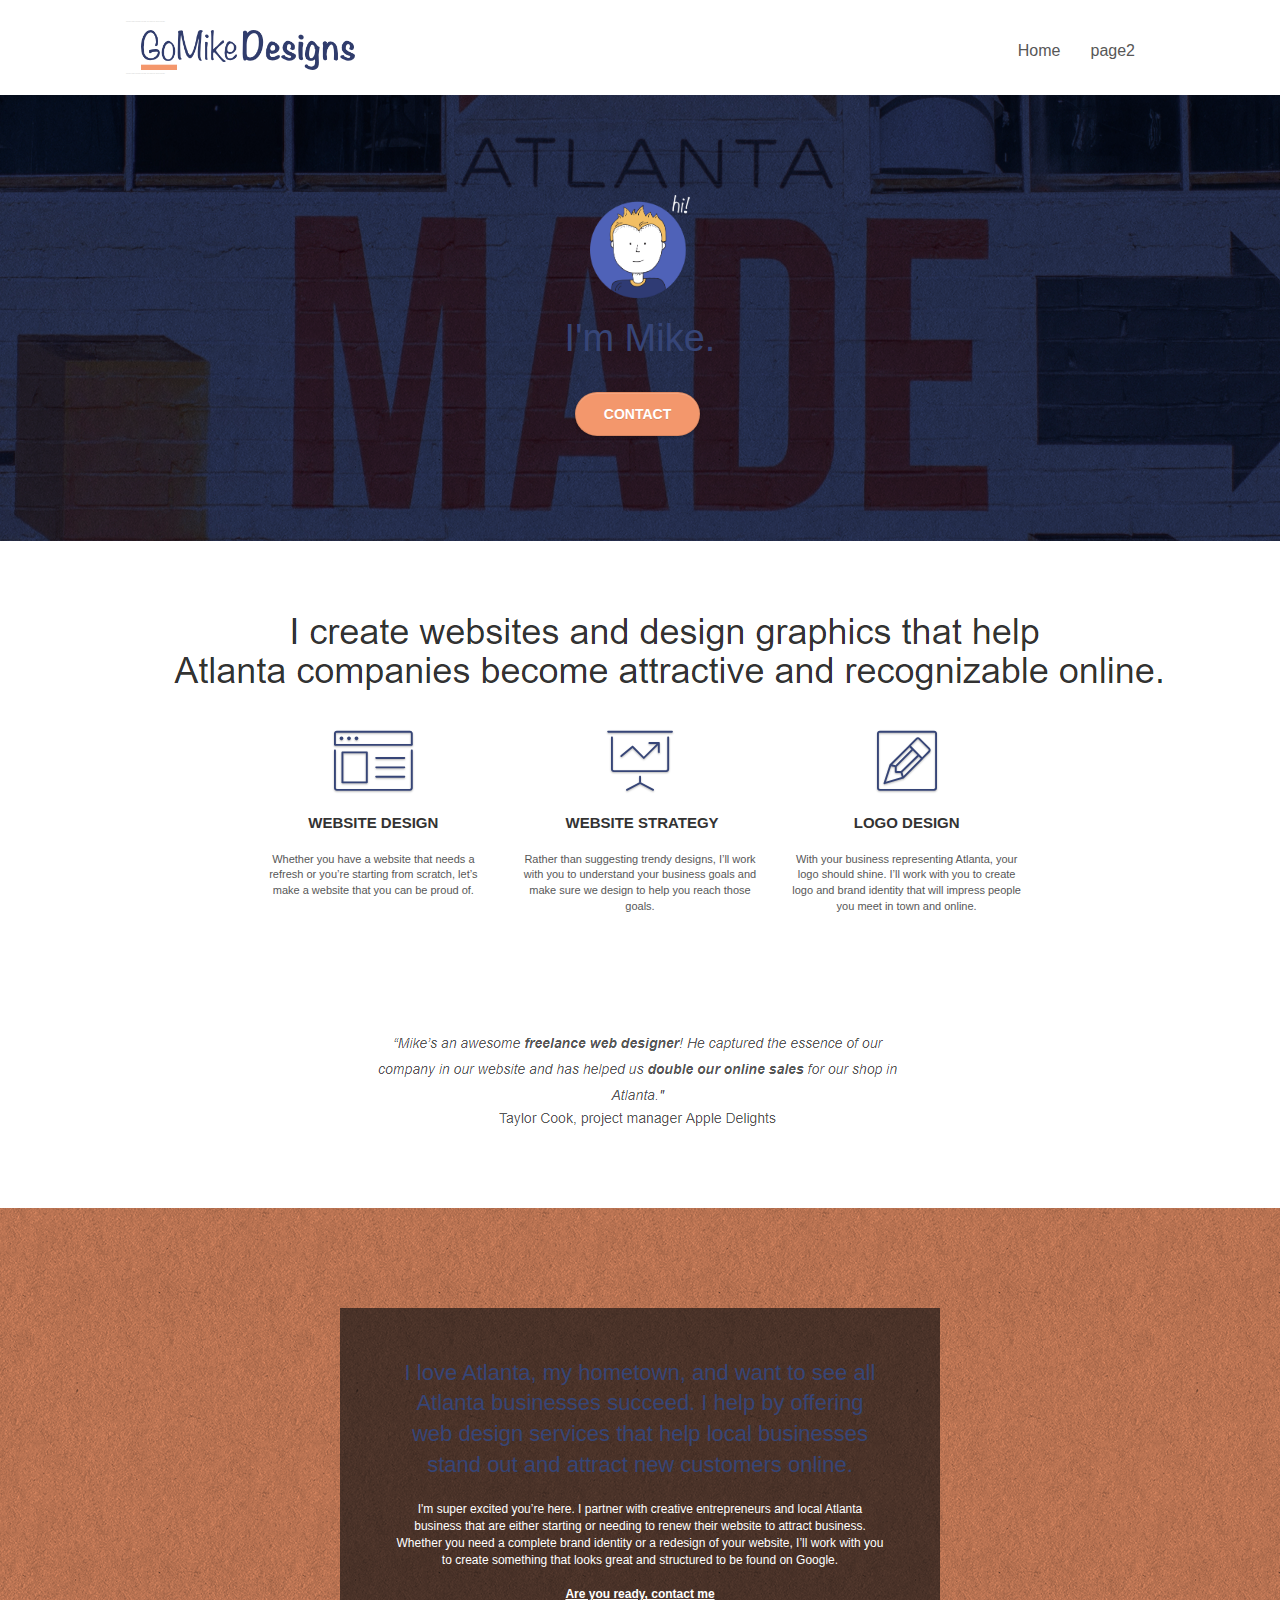
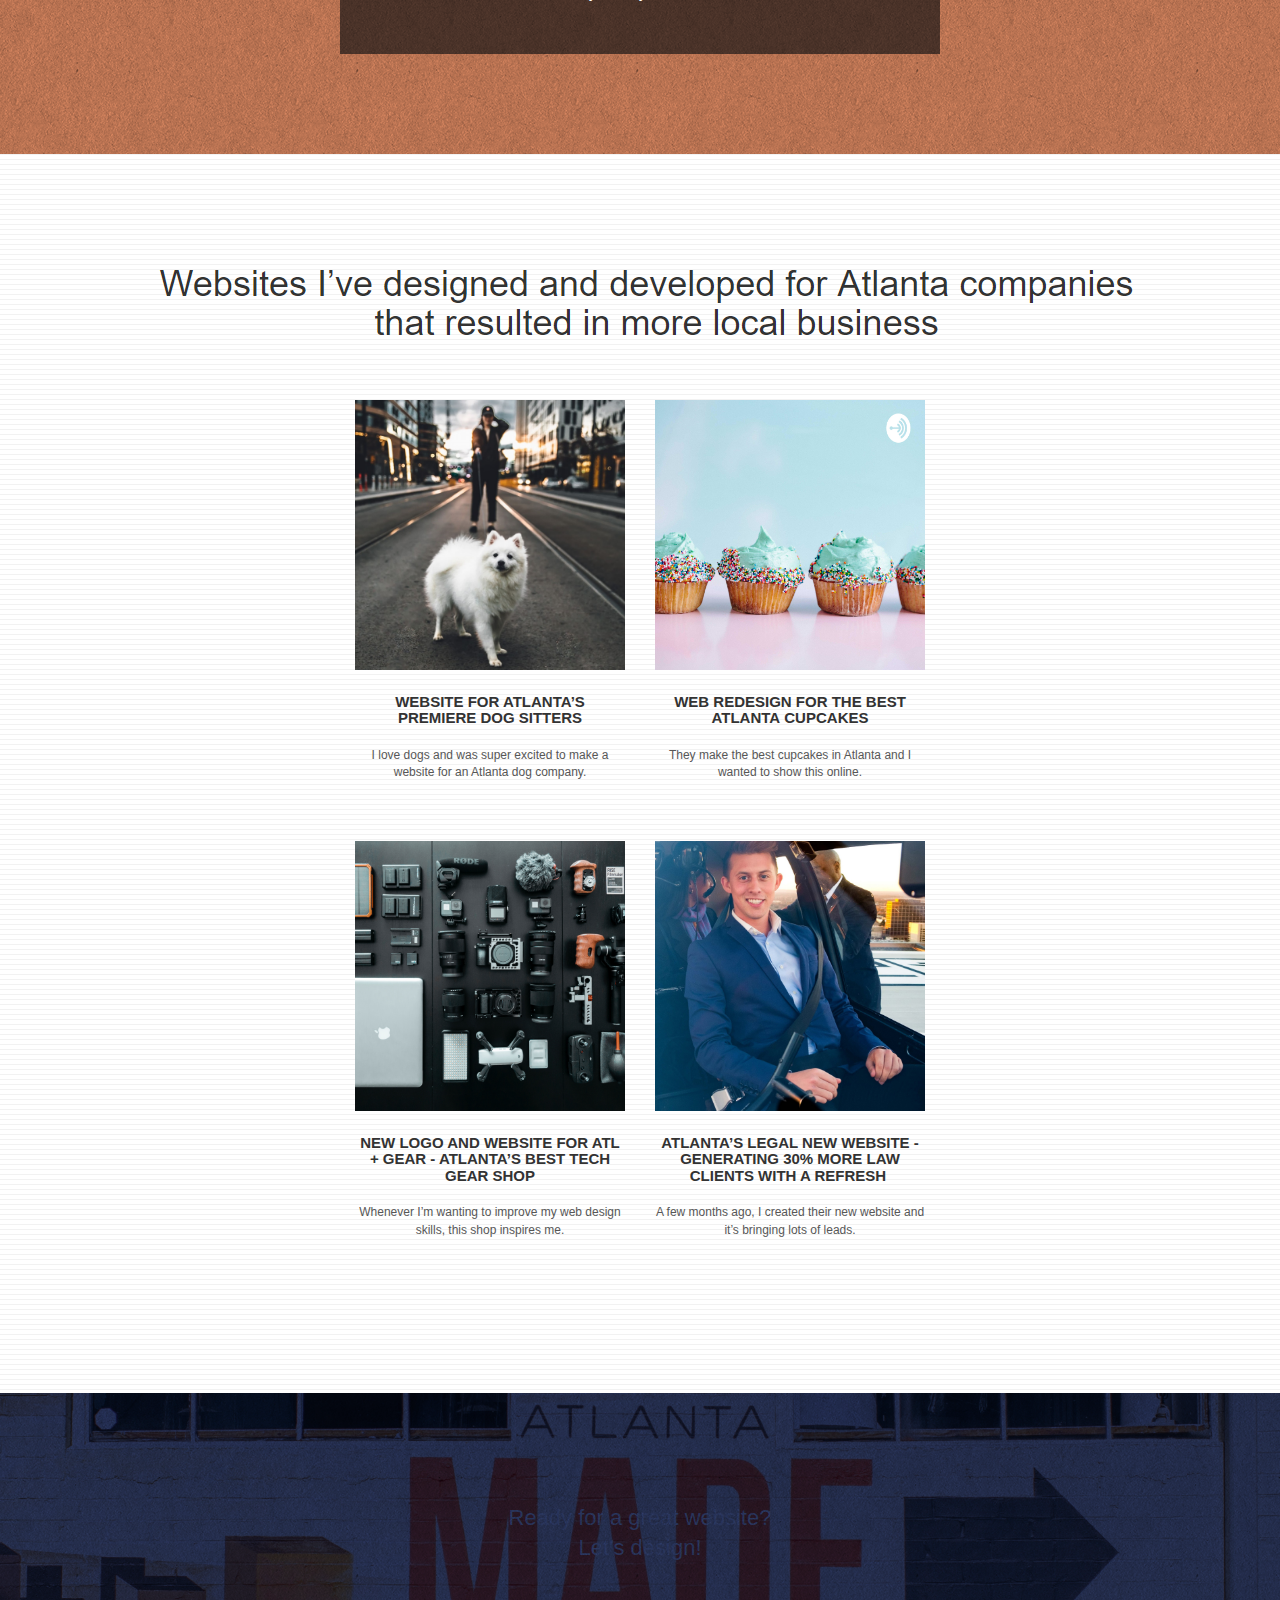
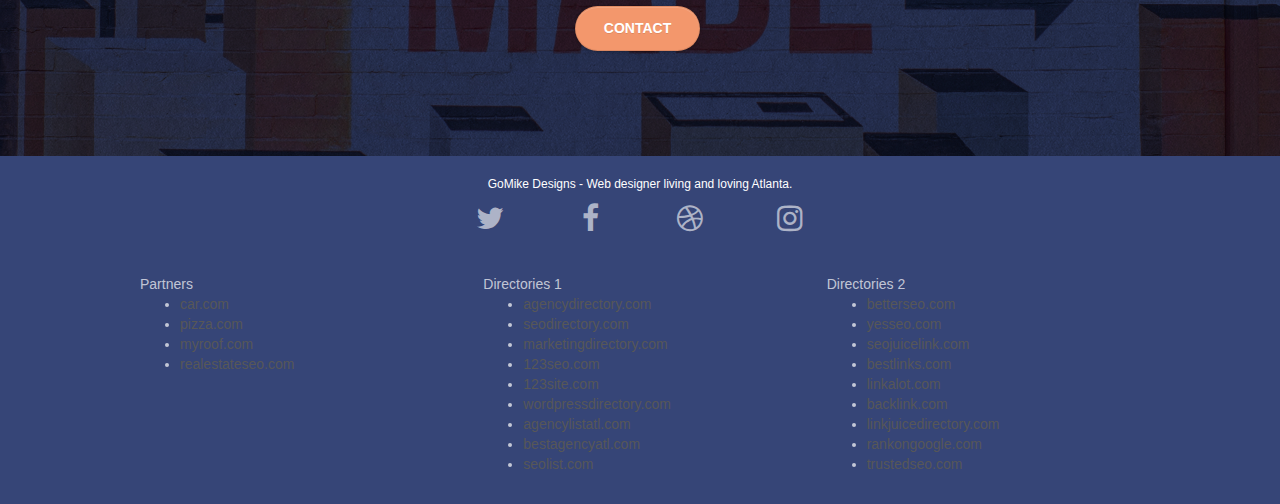
==== index.html @ ca77cdaf "Add files via upload" ====
<!doctype html>
<html lang="Default">
<head>
    <meta charset="utf-8">
    <meta name="keywords" content="seo, google, website, internet, web design, design agency, design agency, design agency, design agency, design agency, design agency, logo design atlanta">
    <meta name="description" content="I'm Mike and your should hire me to build your website">
    <meta name="viewport" content="width=device-width, initial-scale=1.0, viewport-fit=cover">
    <link rel="shortcut icon" type="image/png" href="favicon.jpg">
    
	<link rel="stylesheet" type="text/css" href="./css/bootstrap.css">
	<link rel="stylesheet" type="text/css" href="style.css">
	<link rel="stylesheet" type="text/css" href="./css/font-awesome.css">
	<link rel="stylesheet" type="text/css" href="./css/et-line.css">
	
    
	<script src="./js/jquery-2.1.0.js"></script>
	<script src="./js/bootstrap.js"></script>
	<script src="./js/blocs.js"></script>
	<script src="./js/jquery.touchSwipe.js"></script>
	<script src="./js/gmaps.js"></script>

    <title>.</title>

    
<!-- Analytics -->
 
<!-- Analytics END -->
    
</head>
<body>
<!-- Main container -->
<div class="page-container">
    
<!-- bloc-0 -->
<div class="bloc bgc-white l-bloc " id="bloc-0">
	<div class="container bloc-sm">
		<nav class="navbar row">
			<div class="navbar-header">
					<div class="keywords" style="color:#cccccc;font-size:1px;">web agency atlanta, web strategy, web design, logo, website, web, internet, logo design</div>
				<a class="navbar-brand" href="index.html"><img src="img/atlanta%20web%20design%20logo.png" alt="logo, seo, google, website, internet, web design, design agency" height="40" /></a>
					<div class="keywords" style="color:#cccccc;font-size:1px;">web agency atlanta, web strategy, web design, logo, website, web, internet, logo design</div>

				<button id="nav-toggle" type="button" class="ui-navbar-toggle navbar-toggle" data-toggle="collapse" data-target=".navbar-1">
					<span class="sr-only">Toggle navigation</span><span class="icon-bar"></span><span class="icon-bar"></span><span class="icon-bar"></span>
				</button>
			</div>
			<div class="collapse navbar-collapse navbar-1 special-dropdown-nav">
				<ul class="site-navigation nav navbar-nav">
					<li>
						<a href="index.html">Home</a>
					</li>
					<li>
					</li>
					<li>
						<a href="page2.html">page2</a>
					</li>
				</ul>
			</div>
		</nav>
	</div>
</div>
<!-- bloc-0 END -->

<!-- bloc-1-hero -->
<div class="bloc bgc-dark-slate-blue bg-atlanta-20made-20sign d-bloc bg-t-edge bloc-bg-texture texture-paper b-parallax" id="bloc-1-hero">
	<div class="container bloc-lg">
		<div class="row tight-width-whitespace">
			<div class="col-sm-12">
				<img src="img/atlanta%20web%20designer%20mike.png" class="center-block image-resize-mode" width="100" alt="atlanta web designer mike,seo, google, website, internet, web design, design agency" />
				<h1 class="text-center hero-bloc-text tc-white ">
					I'm Mike.
				</h1>
				<div class="text-center">
					<a href="page2.html" class="btn btn-lg btn-clean btn-rd cta-hero btn-atomic-tangerine" id="cta-hero">Contact</a>
				</div>
			</div>
		</div>
	</div>
</div>
<!-- bloc-1-hero END -->

<!-- bloc-2-services -->
<div class="bloc bgc-white l-bloc" id="bloc-2-services">
	<div class="container bloc-md">
		<div class="row">
			<div class="col-sm-12 text-center">
				<img alt="web agency, web design, logo design, atlanta agency, mike" src="img/title.png" />
			</div>
		</div>
		<div class="row voffset-lg med-width-whitespace">
			<div class="col-sm-4">
				<div class="text-center">
					<span class="et-icon-browser sm-shadow icon-dark-slate-blue icons icon-lg"></span>
				</div>
				<h1 class="mg-md text-center service-header">
					Website Design
				</h1>
				<p class="text-center ">
					Whether you have a website that needs a refresh or you&rsquo;re starting from scratch, let&rsquo;s make a website that you can be proud of.
				</p>
			</div>
			<div class="col-sm-4">
				<div class="text-center">
					<span class="et-icon-presentation sm-shadow icon-dark-slate-blue icons icon-lg"></span>
				</div>
				<h1 class="mg-md text-center service-header">
					&nbsp;Website Strategy
				</h1>
				<p class="text-center ">
					Rather than suggesting trendy designs, I&rsquo;ll work with you to understand your business goals and make sure we design to help you reach those goals.<br>
				</p>
			</div>
			<div class="col-sm-4">
				<div class="text-center">
					<span class="et-icon-edit sm-shadow icon-dark-slate-blue icons icon-lg"></span>
				</div>
				<h1 class="mg-md text-center service-header">
					Logo Design
				</h1>
				<p class="text-center ">
					With your business representing Atlanta, your logo should shine. I&rsquo;ll work with you to create logo and brand identity that will impress people you meet in town and online.
				</p>
			</div>
		</div>
		<div class="row voffset-lg voffset">
			<div class="col-xs-12 col-md-8 col-md-offset-2 text-center">
				<img alt="web agency, web design, logo design " src="img/quote.png" />
			</div>
		</div>
	</div>
</div>
<!-- bloc-2-services END -->

<!-- bloc-3-what-i-do -->
<div class="bloc tc-white bgc-atomic-tangerine bloc-bg-texture texture-paper b-parallax bg-atlanta-20made-20sign-20orange d-bloc" id="bloc-3-what-i-do">
	<div class="container bloc-lg">
		<div class="row tight-width-whitespace black-background">
			<div class="col-sm-12">
				<h2 class="mg-md text-center tc-white">
					I love Atlanta, my hometown, and want to see all Atlanta businesses succeed. I help by offering web design services that help local businesses stand out and attract new customers online.<br>
				</h2>
				<p class="text-center white">
					I'm super excited you&rsquo;re here. I partner with creative entrepreneurs and local Atlanta business that are either starting or needing to renew their website to attract business. Whether you need a complete brand identity or a redesign of your website, I&rsquo;ll work with you to create something that looks great and structured to be found on Google.<br><br><a class="ltc-white bold-link" href="page2.html">Are you ready, contact me</a><br>
				</p>
			</div>
		</div>
	</div>
</div>
<!-- bloc-3-what-i-do END -->

<!-- bloc-4-portfolio -->
<div class="bloc bgc-white bg-lines-h2-bg bg-repeat l-bloc" id="bloc-4-portfolio">
	<div class="container bloc-lg">
		<div class="row">
			<div class="col-sm-12 text-center">
								<img alt="web agency, web design, logo design " src="img/title2.png" />

			</div>
		</div>
		<div class="row tight-width-whitespace portfolio-row">
			<div class="col-sm-6">
				<a href="#" data-lightbox="img/11.jpg" data-gallery-id="gallery-1" data-caption="Website for Atlanta's Premiere dog salon" data-frame="snapshot-lb"><img src="img/11.jpg" class="img-responsive portfolio-thumb" alt="seo, google, website, internet, web design, design agency website for dog salon"/></a>
				<h3 class="mg-md text-center">
					Website for Atlanta&rsquo;s premiere Dog Sitters
				</h3>
				<p class="text-center">
					I love dogs and was super excited to make a website for an Atlanta dog company.
				</p>
			</div>
			<div class="col-sm-6">
				<a href="#" data-lightbox="img/2.jpg" data-gallery-id="gallery-1" data-caption="web redesign for the best cupcakes in Atlanta" data-frame="snapshot-lb"><img src="img/2.jpg" class="img-responsive portfolio-thumb" alt="seo, google, website, internet, web design, design agency website for best cupcakes in atlanta"/></a>
				<h3 class="mg-md text-center">
					Web redesign for the best Atlanta&nbsp;cupcakes
				</h3>
				<p class="text-center">
					They make the best cupcakes in Atlanta and I wanted to show this online.
				</p>
			</div>
		</div>
		<div class="row tight-width-whitespace portfolio-row">
			<div class="col-sm-6">
				<a href="#" data-lightbox="img/3.bmp" data-gallery-id="gallery-1" data-caption="New logo and website for Atlanta's best tech gear shop" data-frame="snapshot-lb"><img src="img/3.bmp" class="img-responsive portfolio-thumb" alt="3.jpg" /></a>
				<h3 class="mg-md text-center">
					New logo and website for Atl + Gear - Atlanta&rsquo;s best tech gear shop
				</h3>
				<p class="text-center">
					Whenever I&rsquo;m wanting to improve my web design skills, this shop inspires me.
				</p>
			</div>
			<div class="col-sm-6">
				<a href="#" data-lightbox="img/4.bmp" data-gallery-id="gallery-1" data-caption="Atlanta's legal website generates 30% more clients after web redesign" data-frame="snapshot-lb"><img src="img/4.bmp" class="img-responsive portfolio-thumb" alt="seo, google, website, internet, web design, Atlanta's legal website generates 30% more clients after web redesign" /></a>
				<h3 class="mg-md text-center">
					Atlanta&rsquo;s legal new website - Generating 30% more law clients with a refresh&nbsp;
				</h3>
				<p class="text-center">
					A few months ago, I created their new website and it&rsquo;s bringing lots of leads.
				</p>
			</div>
		</div>
	</div>
</div>
<!-- bloc-4-portfolio END -->

<!-- bloc-5-cta -->
<div class="bloc bgc-dark-slate-blue bg-atlanta-20made-20sign d-bloc bloc-bg-texture texture-paper" id="bloc-5-cta">
	<div class="container bloc-lg">
		<div class="row">
			<h2 class="mg-md text-center tc-white">
				Ready for a great website? <br>Let&rsquo;s design!
			</h2>
			<div class="col-sm-12 text-center">
				<a href="page2.html" class="btn btn-atomic-tangerine btn-clean btn-rd btn-lg cta-hero">Contact</a>
			</div>
		</div>
	</div>
</div>
<!-- bloc-5-cta END -->

<!-- Footer - bloc-8 -->
<div class="bloc bgc-dark-slate-blue d-bloc" id="bloc-8">
	<div class="container bloc-sm">
		<div class="row">
			<div class="col-sm-12">
				<p class="text-center white">
					GoMike Designs - Web designer living and loving Atlanta.<br>
				</p>
				<div class="row row-no-gutters social">
					<div class="col-sm-3">
						<div class="text-center">
							<a class="social" href="index.html"><span class="fa fa-twitter icon-md"></span></a>
						</div>
					</div>
					<div class="col-sm-3">
						<div class="text-center">
							<a class="social" href="index.html"><span class="fa fa-facebook icon-md"></span></a>
						</div>
					</div>
					<div class="col-sm-3">
						<div class="text-center">
							<a class="social" href="index.html"><span class="fa fa-dribbble icon-md"></span></a>
						</div>
					</div>
					<div class="col-sm-3">
						<div class="text-center">
							<a class="social" href="index.html"><span class="fa fa-instagram icon-md"></span></a>
						</div>
					</div>

					<div class="keywords" style="color:#364577;">web agency atlanta, web strategy, web design, logo, website, web, internet, logo design</div>

				</div>
					<div class="row">
					<div class="col-sm-4">
						Partners
							<ul>
								<li><a href="car.com">car.com</a></li>
								<li><a href="pizza.com">pizza.com</a></li>
								<li><a href="myroof.com">myroof.com</a></li>
								<li><a href="realestateseo.com">realestateseo.com</a></li>
							</ul>		
					</div>
					<div class="col-sm-4">
						Directories 1
						<ul>
							<li><a href="agencydirectory.com">agencydirectory.com</a></li>
							<li><a href="seodirectory.com">seodirectory.com</a></li>
							<li><a href="marketingdirectory.com">marketingdirectory.com</a></li>
							<li><a href="123seo.com">123seo.com</a></li>
							<li><a href="123site.com">123site.com</a></li>
							<li><a href="wordpressdirectory.com">wordpressdirectory.com</a></li>
							<li><a href="agencylistatl.com">agencylistatl.com</a></li>
							<li><a href="bestagencyatl.com">bestagencyatl.com</a></li>
							<li><a href="seolist.com">seolist.com</a></li>
						</ul>
					</div>
					<div class="col-sm-4">
						Directories 2
						<ul>
							<li><a href="betterseo.com">betterseo.com</a></li>
							<li><a href="yesseo.com">yesseo.com</a></li>
							<li><a href="seojuicelink.com">seojuicelink.com</a></li>
							<li><a href="bestlinks.com">bestlinks.com</a></li>
							<li><a href="linkalot.com">linkalot.com</a></li>
							<li><a href="backlink.com">backlink.com</a></li>
							<li><a href="linkjuicedirectory.com">linkjuicedirectory.com</a></li>
							<li><a href="rankongoogle.com">rankongoogle.com</a></li>
							<li><a href="trustedseo.com">trustedseo.com</a></li>
						</ul>
					</div>
				</div>
			</div>
		</div>
	</div>
</div>
<!-- Footer - bloc-8 END -->

</div>
<!-- Main container END -->
    

</body>
</html>
---- style.css ----
body {
    margin: 0;
    padding: 0;
    background: #FFF;
    overflow-x: hidden;
    -webkit-font-smoothing: antialiased;
    -moz-osx-font-smoothing: grayscale;
}

a,
button {
    transition: all .3s ease-in-out;
    outline: none!important;
}

a:hover {
    text-decoration: none;
    cursor: pointer;
}

#page-loading-blocs-notifaction {
    position: fixed;
    top: 0;
    bottom: 0;
    width: 100%;
    z-index: 100000;
    background: #FFFFFF url("img/pageload-spinner.gif") no-repeat center center;
}

.bloc {
    width: 100%;
    clear: both;
    background: 50% 50% no-repeat;
    padding: 0 50px;
    -webkit-background-size: cover;
    -moz-background-size: cover;
    -o-background-size: cover;
    background-size: cover;
    position: relative;
}

.bloc .container {
    padding-left: 0;
    padding-right: 0;
}

.bloc-lg {
    padding: 100px 50px;
}

.bloc-md {
    padding: 50px;
}

.bloc-sm {
    padding: 20px 50px;
}

.bg-center,
.bg-l-edge,
.bg-r-edge,
.bg-t-edge,
.bg-b-edge,
.bg-tl-edge,
.bg-bl-edge,
.bg-tr-edge,
.bg-br-edge,
.bg-repeat {
    -webkit-background-size: auto!important;
    -moz-background-size: auto!important;
    -o-background-size: auto!important;
    background-size: auto!important;
}

.bg-repeat {
    background: repeat;
}

.bg-t-edge {
    background: top no-repeat;
}

.bloc-bg-texture::before {
    content: "";
    background-size: 2px 2px;
    position: absolute;
    top: 0;
    bottom: 0;
    left: 0;
    right: 0;
}

.texture-paper::before {
    background: url("img/texture-paper.png");
    background-size: 280px 280px;
}

.b-parallax {
    background-attachment: fixed;
}

.d-bloc {
    color: rgba(255, 255, 255, .7);
}

.d-bloc button:hover {
    color: rgba(255, 255, 255, .9);
}

.d-bloc .icon-round,
.d-bloc .icon-square,
.d-bloc .icon-rounded,
.d-bloc .icon-semi-rounded-a,
.d-bloc .icon-semi-rounded-b {
    border-color: rgba(255, 255, 255, .9);
}

.d-bloc .divider-h span {
    border-color: rgba(255, 255, 255, .2);
}

.d-bloc .a-btn,
.d-bloc .navbar a,
.d-bloc .navbar-brand,
.d-bloc a .icon-sm,
.d-bloc a .icon-md,
.d-bloc a .icon-lg,
.d-bloc a .icon-xl,
.d-bloc h1 a,
.d-bloc h2 a,
.d-bloc h3 a,
.d-bloc h4 a,
.d-bloc h5 a,
.d-bloc h6 a,
.d-bloc p a {
    color: rgba(255, 255, 255, .6);
}

.d-bloc .a-btn:hover,
.d-bloc .navbar a:hover,
.d-bloc .navbar-brand:hover,
.d-bloc a:hover .icon-sm,
.d-bloc a:hover .icon-md,
.d-bloc a:hover .icon-lg,
.d-bloc a:hover .icon-xl,
.d-bloc h1 a:hover,
.d-bloc h2 a:hover,
.d-bloc h3 a:hover,
.d-bloc h4 a:hover,
.d-bloc h5 a:hover,
.d-bloc h6 a:hover,
.d-bloc p a:hover {
    color: rgba(255, 255, 255, 1);
}

.d-bloc .navbar-toggle .icon-bar {
    background: rgba(255, 255, 255, 1);
}

.d-bloc .btn-wire,
.d-bloc .btn-wire:hover {
    color: rgba(255, 255, 255, 1);
    border-color: rgba(255, 255, 255, 1);
}

.d-bloc .panel {
    color: rgba(0, 0, 0, .5);
}

.d-bloc .panel button:hover {
    color: rgba(0, 0, 0, .7);
}

.d-bloc .panel icon {
    border-color: rgba(0, 0, 0, .7);
}

.d-bloc .panel .divider-h span {
    border-color: rgba(0, 0, 0, .1);
}

.d-bloc .panel .a-btn {
    color: rgba(0, 0, 0, .6);
}

.d-bloc .panel .a-btn:hover {
    color: rgba(0, 0, 0, 1);
}

.d-bloc .panel .btn-wire,
.d-bloc .panel .btn-wire:hover {
    color: rgba(0, 0, 0, .7);
    border-color: rgba(0, 0, 0, .3);
}

.d-bloc .panel,
.l-bloc {
    color: rgba(0, 0, 0, .5);
}

.d-bloc .panel button:hover,
.l-bloc button:hover {
    color: rgba(0, 0, 0, .7);
}

.l-bloc .icon-round,
.l-bloc .icon-square,
.l-bloc .icon-rounded,
.l-bloc .icon-semi-rounded-a,
.l-bloc .icon-semi-rounded-b {
    border-color: rgba(0, 0, 0, .7);
}

.d-bloc .panel .divider-h span,
.l-bloc .divider-h span {
    border-color: rgba(0, 0, 0, .1);
}

.d-bloc .panel .a-btn,
.l-bloc .a-btn,
.l-bloc .navbar a,
.l-bloc .navbar-brand,
.l-bloc a .icon-sm,
.l-bloc a .icon-md,
.l-bloc a .icon-lg,
.l-bloc a .icon-xl,
.l-bloc h1 a,
.l-bloc h2 a,
.l-bloc h3 a,
.l-bloc h4 a,
.l-bloc h5 a,
.l-bloc h6 a,
.l-bloc p a {
    color: rgba(0, 0, 0, .6);
}

.d-bloc .panel .a-btn:hover,
.l-bloc .a-btn:hover,
.l-bloc .navbar a:hover,
.l-bloc .navbar-brand:hover,
.l-bloc a:hover .icon-sm,
.l-bloc a:hover .icon-md,
.l-bloc a:hover .icon-lg,
.l-bloc a:hover .icon-xl,
.l-bloc h1 a:hover,
.l-bloc h2 a:hover,
.l-bloc h3 a:hover,
.l-bloc h4 a:hover,
.l-bloc h5 a:hover,
.l-bloc h6 a:hover,
.l-bloc p a:hover {
    color: rgba(0, 0, 0, 1);
}

.l-bloc .navbar-toggle .icon-bar {
    color: rgba(0, 0, 0, .6);
}

.d-bloc .panel .btn-wire,
.d-bloc .panel .btn-wire:hover,
.l-bloc .btn-wire,
.l-bloc .btn-wire:hover {
    color: rgba(0, 0, 0, .7);
    border-color: rgba(0, 0, 0, .3);
}

.voffset {
    margin-top: 30px;
}

.voffset-lg {
    margin-top: 80px;
}

.row-no-gutters {
    margin-right: 0;
    margin-left: 0;
}

.row.row-no-gutters > [class^="col-"],
.row.row-no-gutters > [class*=" col-"] {
    padding-right: 0;
    padding-left: 0;
}

#bloc-2-services p {
    font-size: 11px;
}

.navbar {
    margin-bottom: 0;
    z-index: 1;
}

.navbar-brand {
    height: auto;
    padding: 3px 15px;
    font-size: 25px;
    font-weight: normal;
    font-weight: 600;
    line-height: 44px;
}

.navbar-brand img {
    max-height: 200px;
    margin: 0 5px 0 0;
    display: inline;
}

.navbar-brand img[src$=svg] {
    min-width: 100px;
}

.nav-center .navbar-brand img {
    margin: 0;
}

.navbar .nav {
    padding-top: 2px;
    margin-right: -16px;
    float: right;
    z-index: 1;
}

.nav > li {
    float: left;
    margin-top: 4px;
    font-size: 16px;
}

.navbar-nav .open .dropdown-menu > li > a {
    text-align: inherit;
}

.nav > li a:hover,
.nav > li a:focus {
    background: transparent;
}

.navbar-toggle {
    margin: 10px 10px 0 0;
    border: 0px;
}

.navbar-toggle:hover {
    background: transparent!important;
}

.navbar-toggle .icon-bar {
    background-color: rgba(0, 0, 0, .5);
    width: 26px;
}

.nav-invert .navbar .nav {
    float: left;
}

.nav-invert .navbar-header,
.nav-invert .navbar-brand {
    float: right;
    position: relative;
    z-index: 2;
}

@media (min-width: 768px) {
    .site-navigation {
        position: absolute;
        top: 50%;
        right: 20px;
        transform: translate(0, -50%);
        -webkit-transform: translateY(-50%);
    }
    .nav > li .dropdown-menu a,
    .nav > li .dropdown-menu a:hover {
        color: #484848;
    }
    .nav-invert .site-navigation {
        left: 0;
        right: 0;
    }
    .nav-center {
        text-align: center;
    }
    .nav-center .navbar-header {
        width: 100%;
    }
    .nav-center .navbar-header,
    .nav-center .navbar-brand,
    .nav-center .nav > li {
        float: none;
        display: inline-block;
    }
    .nav-center .site-navigation {
        position: relative;
        width: 100%;
        right: 0;
        margin-right: 0px;
        margin-top: 20px;
    }
    .nav-center.mini-nav .navbar-toggle {
        float: none;
        margin: 10px auto 0;
    }
}

.nav > li > .dropdown a {
    background: none!important;
    display: block;
    padding: 14px 15px;
}

nav .caret {
    margin: 0 5px;
}

.dropdown-menu .dropdown-menu {
    top: -8px;
    left: 100%;
}

.dropdown-menu .dropmenu-flow-right {
    top: 100%;
    left: 0;
    margin-left: -1px;
    border-top-left-radius: 0;
    border-top-right-radius: 0;
}

.dropdown-menu .dropdown span {
    border: 4px solid black;
    border-top-color: transparent;
    border-right-color: transparent;
    border-bottom-color: transparent;
    margin: 6px -5px 0 0!important;
    float: right;
}

.mg-md {
    margin-top: 10px;
    margin-bottom: 20px;
}

.mg-lg {
    margin-top: 10px;
    margin-bottom: 40px;
}

.btn {
    margin: 0 5px 5px 0;
}

.btn.pull-right {
    margin: 0 0 5px 5px;
}

.btn-d,
.btn-d:hover,
.btn-d:focus {
    color: #FFF;
    background: rgba(0, 0, 0, .3);
}

button {
    outline: none!important;
}

.btn-rd {
    border-radius: 40px;
}

.btn-clean {
    border: 1px solid rgba(0, 0, 0, .08);
    border-bottom-color: rgba(0, 0, 0, .1);
    text-shadow: 0 1px 0 rgba(0, 0, 1, .1);
    box-shadow: 0 1px 3px rgba(0, 0, 1, .25), inset 0 1px 0 0 rgba(255, 255, 255, .15);
}

.icon-md {
    font-size: 30px!important;
}

.icon-lg {
    font-size: 60px!important;
}

.sm-shadow {
    text-shadow: 0 1px 2px rgba(0, 0, 0, .3);
}

.panel-sq,
.panel-sq .panel-heading,
.panel-sq .panel-footer {
    border-radius: 0;
}

.panel-rd {
    border-radius: 30px;
}

.panel-rd .panel-heading {
    border-radius: 29px 29px 0 0;
}

.panel-rd .panel-footer {
    border-radius: 0 0 29px 29px;
}

.form-control {
    border-color: rgba(0, 0, 0, .1);
    box-shadow: none;
}

.scrollToTop {
    width: 40px;
    height: 40px;
    position: fixed;
    bottom: 20px;
    right: 20px;
    opacity: 0;
    z-index: 500;
    transition: all .3s ease-in-out;
}

.scrollToTop span {
    margin-top: 6px;
}

.showScrollTop {
    font-size: 14px;
    opacity: 1;
}

a[data-lightbox] {
    position: relative;
    display: block;
    text-align: center;
}

a[data-lightbox]:hover::before {
    content: "+";
    font-family: "HelveticaNeue-Light", "Helvetica Neue Light", "Helvetica Neue", Helvetica, Arial;
    font-size: 32px;
    width: 50px;
    height: 50px;
    margin-left: -25px;
    border-radius: 50%;
    background: rgba(0, 0, 0, .6);
    color: #FFF;
    font-weight: 100;
    z-index: 1;
    position: absolute;
    top: 50%;
    transform: translateY(-50%);
    -webkit-transform: translateY(-50%);
}

a[data-lightbox]:hover img {
    opacity: 0.6;
    -webkit-animation-fill-mode: none;
    animation-fill-mode: none;
}

#lightbox-modal {
    display: flex;
    align-items: center;
}

#lightbox-modal .modal-dialog {
    width: 90%;
    max-width: 900px;
    margin: 0 auto 0;
}

#lightbox-modal .modal-dialog img {
    max-height: 90vh;
    margin: 0 auto;
}

.lightbox-caption {
    padding: 20px;
    color: #FFF;
    background: rgba(0, 0, 0, .5);
    position: absolute;
    left: 15px;
    right: 15px;
    bottom: 5px;
}

.close-lightbox {
    color: #FFF;
    font-size: 30px;
    position: absolute;
    top: 20px;
    right: 20px;
    z-index: 20;
    background: rgba(0, 0, 0, .5);
    border: none;
    line-height: 30px;
    padding: 0 9px 5px;
    opacity: 0.3;
}

.close-lightbox:hover,
.next-lightbox:hover,
.prev-lightbox:hover {
    opacity: 1.0;
    color: #FFF;
}

.next-lightbox,
.prev-lightbox {
    font-size: 20px;
    color: rgba(255, 255, 255, .9);
    background: rgba(0, 0, 0, .5);
    transition: all .2s ease-in-out;
    position: absolute;
    top: 45%;
    z-index: 1;
    opacity: 0.4;
}

.next-lightbox {
    padding: 6px 8px 1px 13px;
    right: 25px;
}

.prev-lightbox {
    padding: 6px 13px 1px 10px;
    left: 25px;
}

.snapshot-lb .modal-body {
    padding-bottom: 45px;
}

.snapshot-lb .lightbox-caption {
    padding: 0;
    color: rgba(0, 0, 0, .5);
    background: none;
}

h1,
h2,
h3,
h4,
h5,
h6,
p,
label,
.btn,
a {
    font-family: "helvetica";
    font-weight: 400;
    color: #575757!important;
}

.container {
    max-width: 1000px;
}

.hero-bloc-text {
    font-size: 38px;
}

.hero-bloc-text-sub {
    font-size: 36px;
}

.statement-bloc-text {
    line-height: 26px;
    font-style: italic;
    font-size: 20px;
    text-align: center;
    font-weight: lighter;
    max-width: 520px;
    margin: auto auto auto auto;
}

p {
    font-size: 12px;
}

.tight-width-whitespace {
    max-width: 600px;
    margin: auto auto auto auto;
}

.h1 {
    font-size: 20px;
    font-family: "Open Sans";
}

.cta-hero {
    margin-top: 22px;
    color: #FFFFFF!important;
    text-transform: uppercase;
    padding: 12px 28px 12px 28px;
    font-size: 1.0em;
    font-weight: 700;
}

.social {
    max-width: 400px;
    margin: auto auto auto auto;
}

h2 {
    font-size: 22px;
    line-height: 1.4em;
}

h3 {
    font-size: 15px;
    text-transform: uppercase;
    font-weight: 700;
    color: #333333!important;
}

.med-width-whitespace {
    max-width: 800px;
    margin: auto auto auto auto;
    box-shadow: 0px 0px 0px #000000;
}

h1 {
    color: #333333!important;
}

h4 {
    color: #333333!important;
}

.icons {
    margin-bottom: 14px;
    margin-top: 24px;
}

.white {
    color: #FFFFFF!important;
}

.portfolio-thumb {
    margin-bottom: 24px;
}

.portfolio-row {
    margin-bottom: 44px;
    margin-top: 50px;
}

.avatar {
    box-shadow: 0px 4px 9px rgba(0, 0, 0, 0.3);
}

.black-background {
    background-color: rgba(35, 31, 32, 0.7);
    padding: 40px 40px 40px 40px;
}

.bold-link {
    font-weight: 900;
    text-decoration: underline!important;
}

.service-header {
    font-size: 15px;
    font-weight: 700;
    text-transform: uppercase;
}

.bgc-white {
    background-color: #FFFFFF;
}

.bgc-dark-slate-blue {
    background-color: #364577;
}

.bgc-atomic-tangerine {
    background-color: #F3976C;
}

.tc-white {
    color: #364577!important;
}

.btn-atomic-tangerine {
    background: #F3976C;
    color: #FFFFFF!important;
}

.btn-atomic-tangerine:hover {
    background: #c27956!important;
    color: #FFFFFF!important;
}

.ltc-white {
    color: #FFFFFF!important;
}

.ltc-white:hover {
    color: #cccccc!important;
}

.ltc-atomic-tangerine {
    color: #F3976C!important;
}

.ltc-atomic-tangerine:hover {
    color: #c27956!important;
}

.icon-dark-slate-blue {
    color: #364577!important;
    border-color: #364577!important;
}

.bg-dots-bg {
    background-image: url("img/dots-bg.png");
}

.bg-lines-h2-bg {
    background-image: url("img/lines-h2-bg.png");
}

.bg-atlanta-20made-20sign {
    background-image: url("img/atlanta%20made%20sign.jpg");
}

.bg-atlanta-20made-20sign-20orange {
    background-image: url("img/atlanta%20made%20sign%20orange.jpg");
}

@media (max-width: 1024px) {
    .bloc {
        padding-left: 20px;
        padding-right: 20px;
    }
    .bloc.full-width-bloc,
    .bloc-tile-2.full-width-bloc .container,
    .bloc-tile-3.full-width-bloc .container,
    .bloc-tile-4.full-width-bloc .container {
        padding-left: 0;
        padding-right: 0;
    }
}

@media (max-width: 992px) and (min-width: 768px) {
    .navbar .nav {
        max-width: 80%
    }
    .nav-center.navbar .nav {
        max-width: 100%
    }
}

@media only screen and (min-device-width: 768px) and (max-device-width: 1024px) and (orientation: landscape) {
    .b-parallax {
        background-attachment: scroll;
    }
}

@media only screen and (min-device-width: 1024px) and (max-device-width: 1366px) and (-webkit-min-device-pixel-ratio: 1.5) {
    .b-parallax {
        background-attachment: scroll;
    }
}

@media (max-width: 991px) {
    .container {
        width: 100%;
    }
    .b-parallax {
        background-attachment: scroll;
    }
    .page-container,
    #hero-bloc {
        overflow-x: hidden;
        position: relative;
    }
    .bloc {
        padding-left: constant(safe-area-inset-left);
        padding-right: constant(safe-area-inset-right);
    }
    .bloc-group,
    .bloc-group .bloc {
        display: block;
        width: 100%;
    }
    .bloc-fill-screen .fill-bloc-top-edge,
    .bloc-fill-screen .fill-bloc-bottom-edge {
        padding: 0 20px;
        padding-left: constant(safe-area-inset-left);
        padding-right: constant(safe-area-inset-right);
    }
}

@media (max-width: 767px) {
    .page-container {
        overflow-x: hidden;
        position: relative;
    }
    h1,
    h2,
    h3,
    h4,
    h5,
    h6,
    p,
    #disqus_thread {
        padding-left: 10px!important;
        padding-right: 10px!important;
    }
    .b-parallax {
        background-attachment: scroll;
    }
    .navbar .nav {
        padding-top: 0;
        border-top: 1px solid rgba(0, 0, 0, .2);
        float: none!important;
    }
    .navbar.row {
        margin-left: 0;
        margin-right: 0;
    }
    .site-navigation {
        position: inherit;
        transform: none;
        -webkit-transform: none;
        -ms-transform: none;
    }
    .nav > li {
        margin-top: 0;
        border-bottom: 1px solid rgba(0, 0, 0, .1);
        background: rgba(0, 0, 0, .05);
        text-align: left;
        padding-left: 15px;
        width: 100%;
    }
    .nav > li:hover {
        background: rgba(0, 0, 0, .08);
    }
    .dropdown .dropdown a .caret {
        float: none;
        margin: 5px 0 0 10px!important;
        border: 4px solid black;
        border-bottom-color: transparent;
        border-right-color: transparent;
        border-left-color: transparent;
    }
    #hero-bloc .navbar .nav {
        background: rgba(0, 0, 0, .8);
    }
    #hero-bloc .navbar .nav a {
        color: rgba(255, 255, 255, .6);
    }
    .hero {
        padding: 50px 0;
    }
    .hero-nav {
        left: -1px;
        right: -1px;
    }
    .navbar-collapse {
        padding: 0;
        overflow-x: hidden;
        -webkit-box-shadow: none;
        box-shadow: none;
    }
    .navbar-brand img {
        max-height: 40px;
        width: auto;
    }
    .nav-invert .navbar-header {
        float: none;
        width: 100%;
    }
    .nav-invert .navbar-toggle {
        float: left;
        margin-left: 10px;
    }
    .bloc {
        padding-left: 0;
        padding-right: 0;
    }
    .bloc-xxl,
    .bloc-xl,
    .bloc-lg {
        padding: 40px 0;
    }
    .bloc-sm,
    .bloc-md {
        padding-left: 0;
        padding-right: 0;
    }
    .bloc-tile-2 .container,
    .bloc-tile-3 .container,
    .bloc-tile-4 .container,
    .bloc-fill-screen .fill-bloc-top-edge,
    .bloc-fill-screen .fill-bloc-bottom-edge {
        padding-left: 0;
        padding-right: 0;
    }
    .a-block {
        padding: 0 10px;
    }
    .btn-dwn {
        display: none;
    }
    .voffset {
        margin-top: 5px;
    }
    .voffset-md {
        margin-top: 20px;
    }
    .voffset-lg {
        margin-top: 30px;
    }
    form {
        padding: 5px;
    }
    .close-lightbox {
        display: inline-block;
    }
    .blocsapp-device-iphone5 {
        background-size: 216px 425px;
        padding-top: 60px;
        width: 216px;
        height: 425px;
    }
    .blocsapp-device-iphone5 img {
        width: 180px;
        height: 320px;
    }
}

@media (max-width: 400px) {
    .bloc {
        padding-left: 0;
        padding-right: 0;
    }
}

@media (max-width: 767px) {
    .bloc-mob-center-text {
        text-align: center;
    }
}
---- css/et-line.css ----
@font-face {
    font-family: et-line;
    src: url(../fonts/et-line.eot);
    src: url(../fonts/et-line.eot?#iefix) format('embedded-opentype'), url(../fonts/et-line.woff) format('woff'), url(../fonts/et-line.ttf) format('truetype'), url(../fonts/et-line.svg#et-line) format('svg');
    font-weight: 400;
    font-style: normal
}

.et-icon-adjustments,
.et-icon-alarmclock,
.et-icon-anchor,
.et-icon-aperture,
.et-icon-attachment,
.et-icon-bargraph,
.et-icon-basket,
.et-icon-beaker,
.et-icon-bike,
.et-icon-book-open,
.et-icon-briefcase,
.et-icon-browser,
.et-icon-calendar,
.et-icon-camera,
.et-icon-caution,
.et-icon-chat,
.et-icon-circle-compass,
.et-icon-clipboard,
.et-icon-clock,
.et-icon-cloud,
.et-icon-compass,
.et-icon-desktop,
.et-icon-dial,
.et-icon-document,
.et-icon-documents,
.et-icon-download,
.et-icon-dribbble,
.et-icon-edit,
.et-icon-envelope,
.et-icon-expand,
.et-icon-facebook,
.et-icon-flag,
.et-icon-focus,
.et-icon-gears,
.et-icon-genius,
.et-icon-gift,
.et-icon-global,
.et-icon-globe,
.et-icon-googleplus,
.et-icon-grid,
.et-icon-happy,
.et-icon-hazardous,
.et-icon-heart,
.et-icon-hotairballoon,
.et-icon-hourglass,
.et-icon-key,
.et-icon-laptop,
.et-icon-layers,
.et-icon-lifesaver,
.et-icon-lightbulb,
.et-icon-linegraph,
.et-icon-linkedin,
.et-icon-lock,
.et-icon-magnifying-glass,
.et-icon-map,
.et-icon-map-pin,
.et-icon-megaphone,
.et-icon-mic,
.et-icon-mobile,
.et-icon-newspaper,
.et-icon-notebook,
.et-icon-paintbrush,
.et-icon-paperclip,
.et-icon-pencil,
.et-icon-phone,
.et-icon-picture,
.et-icon-pictures,
.et-icon-piechart,
.et-icon-presentation,
.et-icon-pricetags,
.et-icon-printer,
.et-icon-profile-female,
.et-icon-profile-male,
.et-icon-puzzle,
.et-icon-quote,
.et-icon-recycle,
.et-icon-refresh,
.et-icon-ribbon,
.et-icon-rss,
.et-icon-sad,
.et-icon-scissors,
.et-icon-scope,
.et-icon-search,
.et-icon-shield,
.et-icon-speedometer,
.et-icon-strategy,
.et-icon-streetsign,
.et-icon-tablet,
.et-icon-target,
.et-icon-telescope,
.et-icon-toolbox,
.et-icon-tools,
.et-icon-tools-2,
.et-icon-trophy,
.et-icon-tumblr,
.et-icon-twitter,
.et-icon-upload,
.et-icon-video,
.et-icon-wallet,
.et-icon-wine {
    font-family: et-line;
    speak: none;
    font-style: normal;
    font-weight: 400;
    font-variant: normal;
    text-transform: none;
    line-height: 1;
    -webkit-font-smoothing: antialiased;
    -moz-osx-font-smoothing: grayscale;
    display: inline-block
}

.et-icon-mobile:before {
    content: "\e000"
}

.et-icon-laptop:before {
    content: "\e001"
}

.et-icon-desktop:before {
    content: "\e002"
}

.et-icon-tablet:before {
    content: "\e003"
}

.et-icon-phone:before {
    content: "\e004"
}

.et-icon-document:before {
    content: "\e005"
}

.et-icon-documents:before {
    content: "\e006"
}

.et-icon-search:before {
    content: "\e007"
}

.et-icon-clipboard:before {
    content: "\e008"
}

.et-icon-newspaper:before {
    content: "\e009"
}

.et-icon-notebook:before {
    content: "\e00a"
}

.et-icon-book-open:before {
    content: "\e00b"
}

.et-icon-browser:before {
    content: "\e00c"
}

.et-icon-calendar:before {
    content: "\e00d"
}

.et-icon-presentation:before {
    content: "\e00e"
}

.et-icon-picture:before {
    content: "\e00f"
}

.et-icon-pictures:before {
    content: "\e010"
}

.et-icon-video:before {
    content: "\e011"
}

.et-icon-camera:before {
    content: "\e012"
}

.et-icon-printer:before {
    content: "\e013"
}

.et-icon-toolbox:before {
    content: "\e014"
}

.et-icon-briefcase:before {
    content: "\e015"
}

.et-icon-wallet:before {
    content: "\e016"
}

.et-icon-gift:before {
    content: "\e017"
}

.et-icon-bargraph:before {
    content: "\e018"
}

.et-icon-grid:before {
    content: "\e019"
}

.et-icon-expand:before {
    content: "\e01a"
}

.et-icon-focus:before {
    content: "\e01b"
}

.et-icon-edit:before {
    content: "\e01c"
}

.et-icon-adjustments:before {
    content: "\e01d"
}

.et-icon-ribbon:before {
    content: "\e01e"
}

.et-icon-hourglass:before {
    content: "\e01f"
}

.et-icon-lock:before {
    content: "\e020"
}

.et-icon-megaphone:before {
    content: "\e021"
}

.et-icon-shield:before {
    content: "\e022"
}

.et-icon-trophy:before {
    content: "\e023"
}

.et-icon-flag:before {
    content: "\e024"
}

.et-icon-map:before {
    content: "\e025"
}

.et-icon-puzzle:before {
    content: "\e026"
}

.et-icon-basket:before {
    content: "\e027"
}

.et-icon-envelope:before {
    content: "\e028"
}

.et-icon-streetsign:before {
    content: "\e029"
}

.et-icon-telescope:before {
    content: "\e02a"
}

.et-icon-gears:before {
    content: "\e02b"
}

.et-icon-key:before {
    content: "\e02c"
}

.et-icon-paperclip:before {
    content: "\e02d"
}

.et-icon-attachment:before {
    content: "\e02e"
}

.et-icon-pricetags:before {
    content: "\e02f"
}

.et-icon-lightbulb:before {
    content: "\e030"
}

.et-icon-layers:before {
    content: "\e031"
}

.et-icon-pencil:before {
    content: "\e032"
}

.et-icon-tools:before {
    content: "\e033"
}

.et-icon-tools-2:before {
    content: "\e034"
}

.et-icon-scissors:before {
    content: "\e035"
}

.et-icon-paintbrush:before {
    content: "\e036"
}

.et-icon-magnifying-glass:before {
    content: "\e037"
}

.et-icon-circle-compass:before {
    content: "\e038"
}

.et-icon-linegraph:before {
    content: "\e039"
}

.et-icon-mic:before {
    content: "\e03a"
}

.et-icon-strategy:before {
    content: "\e03b"
}

.et-icon-beaker:before {
    content: "\e03c"
}

.et-icon-caution:before {
    content: "\e03d"
}

.et-icon-recycle:before {
    content: "\e03e"
}

.et-icon-anchor:before {
    content: "\e03f"
}

.et-icon-profile-male:before {
    content: "\e040"
}

.et-icon-profile-female:before {
    content: "\e041"
}

.et-icon-bike:before {
    content: "\e042"
}

.et-icon-wine:before {
    content: "\e043"
}

.et-icon-hotairballoon:before {
    content: "\e044"
}

.et-icon-globe:before {
    content: "\e045"
}

.et-icon-genius:before {
    content: "\e046"
}

.et-icon-map-pin:before {
    content: "\e047"
}

.et-icon-dial:before {
    content: "\e048"
}

.et-icon-chat:before {
    content: "\e049"
}

.et-icon-heart:before {
    content: "\e04a"
}

.et-icon-cloud:before {
    content: "\e04b"
}

.et-icon-upload:before {
    content: "\e04c"
}

.et-icon-download:before {
    content: "\e04d"
}

.et-icon-target:before {
    content: "\e04e"
}

.et-icon-hazardous:before {
    content: "\e04f"
}

.et-icon-piechart:before {
    content: "\e050"
}

.et-icon-speedometer:before {
    content: "\e051"
}

.et-icon-global:before {
    content: "\e052"
}

.et-icon-compass:before {
    content: "\e053"
}

.et-icon-lifesaver:before {
    content: "\e054"
}

.et-icon-clock:before {
    content: "\e055"
}

.et-icon-aperture:before {
    content: "\e056"
}

.et-icon-quote:before {
    content: "\e057"
}

.et-icon-scope:before {
    content: "\e058"
}

.et-icon-alarmclock:before {
    content: "\e059"
}

.et-icon-refresh:before {
    content: "\e05a"
}

.et-icon-happy:before {
    content: "\e05b"
}

.et-icon-sad:before {
    content: "\e05c"
}

.et-icon-facebook:before {
    content: "\e05d"
}

.et-icon-twitter:before {
    content: "\e05e"
}

.et-icon-googleplus:before {
    content: "\e05f"
}

.et-icon-rss:before {
    content: "\e060"
}

.et-icon-tumblr:before {
    content: "\e061"
}

.et-icon-linkedin:before {
    content: "\e062"
}

.et-icon-dribbble:before {
    content: "\e063"
}
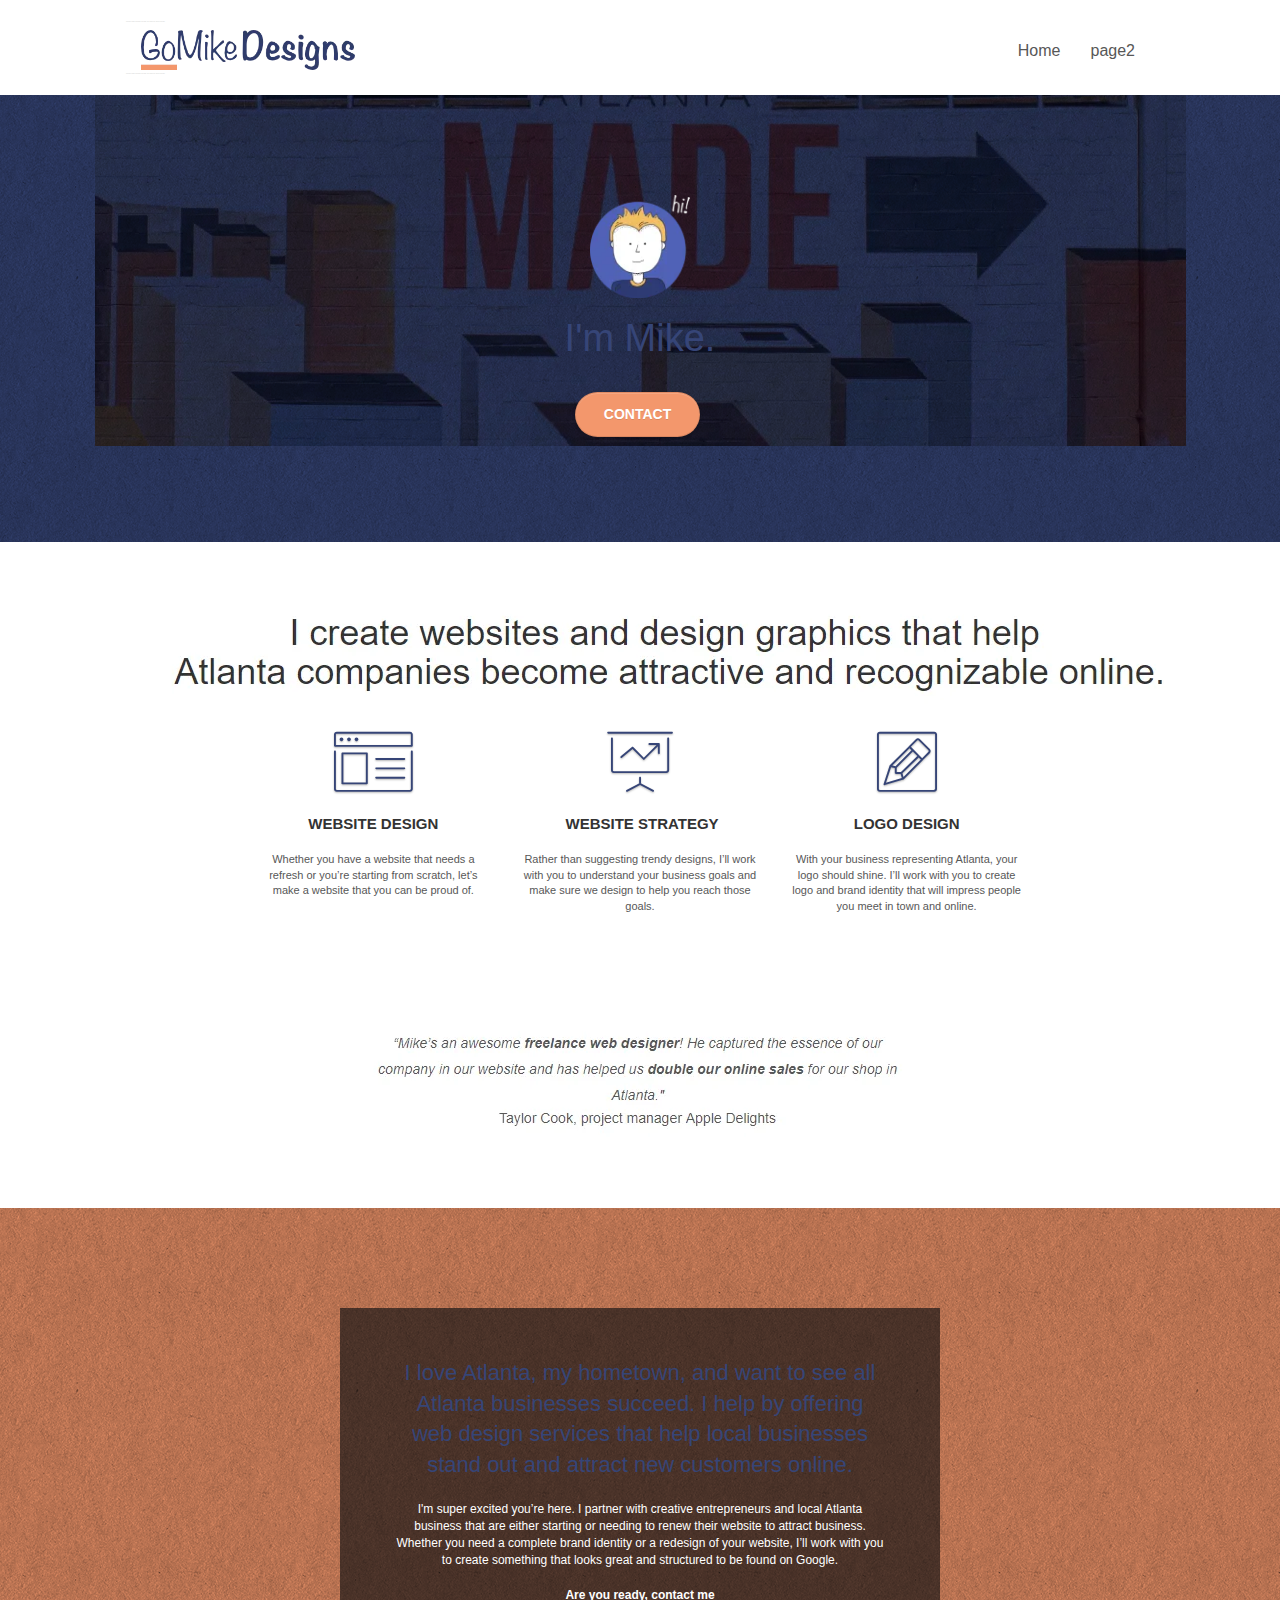
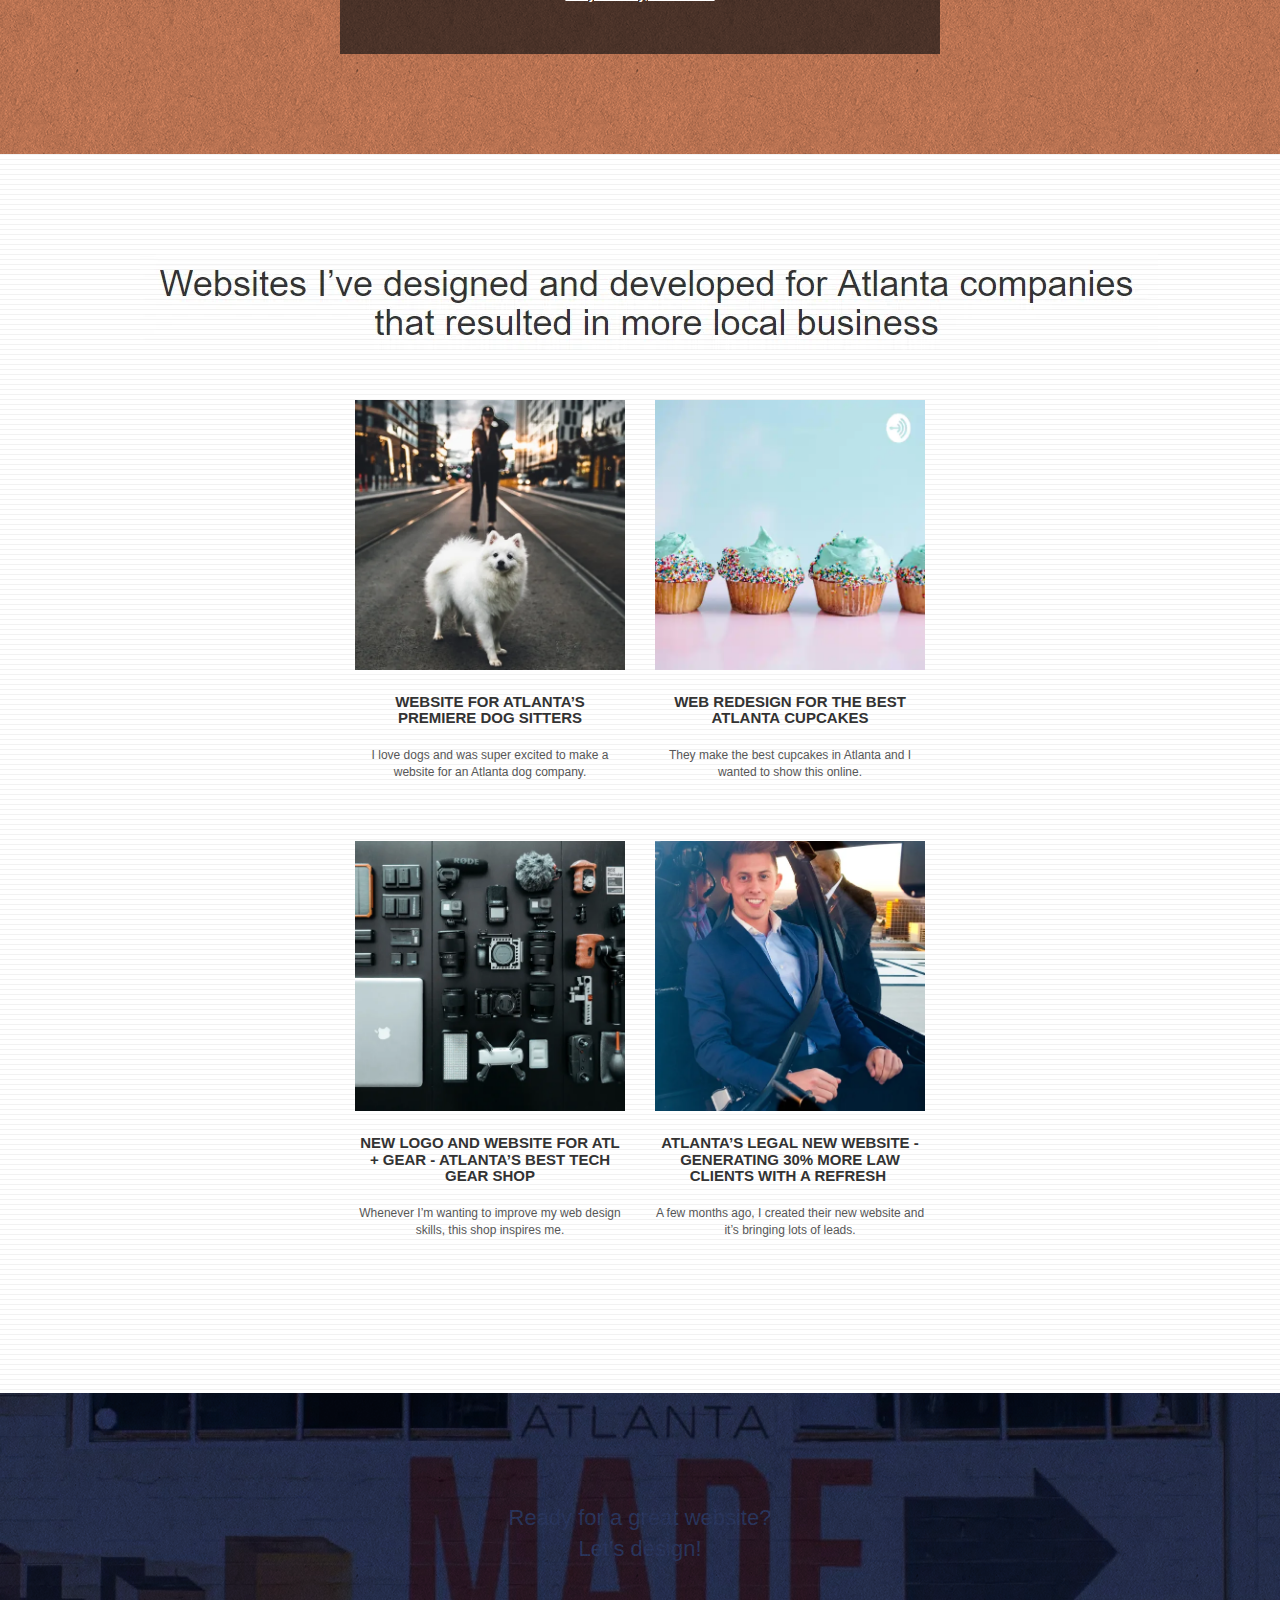
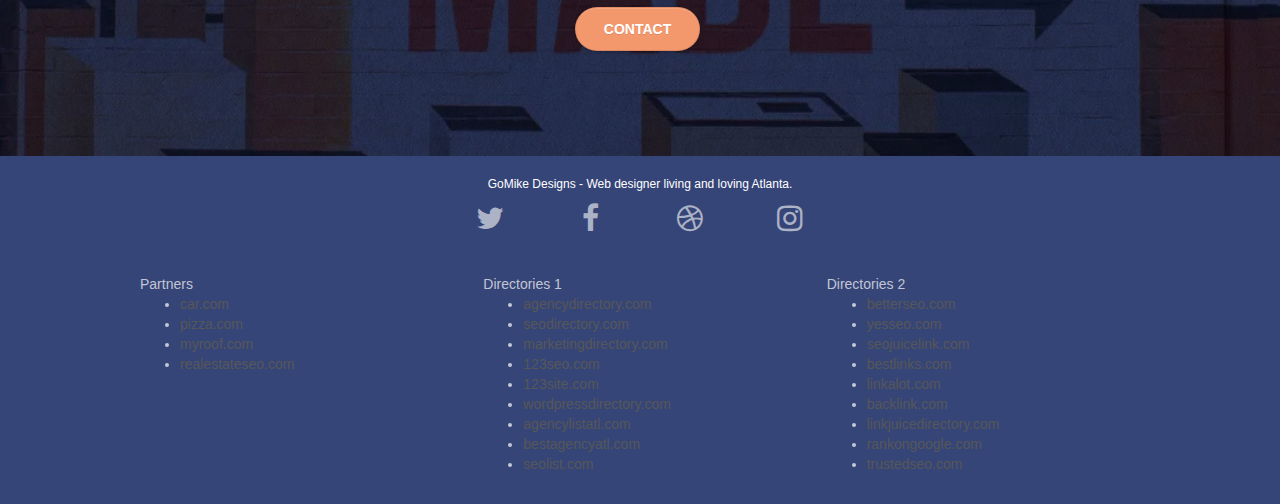
==== commit ac99d77e: "fix size n format" ====
--- a/index.html
+++ b/index.html
@@ -37,7 +37,7 @@
 		<nav class="navbar row">
 			<div class="navbar-header">
 					<div class="keywords" style="color:#cccccc;font-size:1px;">web agency atlanta, web strategy, web design, logo, website, web, internet, logo design</div>
-				<a class="navbar-brand" href="index.html"><img src="img/atlanta%20web%20design%20logo.png" alt="logo, seo, google, website, internet, web design, design agency" height="40" /></a>
+				<a class="navbar-brand" href="index.html"><img src="img/atlanta%20web%20design%20logo.webp" alt="logo, seo, google, website, internet, web design, design agency" height="40" /></a>
 					<div class="keywords" style="color:#cccccc;font-size:1px;">web agency atlanta, web strategy, web design, logo, website, web, internet, logo design</div>
 
 				<button id="nav-toggle" type="button" class="ui-navbar-toggle navbar-toggle" data-toggle="collapse" data-target=".navbar-1">
@@ -66,7 +66,7 @@
 	<div class="container bloc-lg">
 		<div class="row tight-width-whitespace">
 			<div class="col-sm-12">
-				<img src="img/atlanta%20web%20designer%20mike.png" class="center-block image-resize-mode" width="100" alt="atlanta web designer mike,seo, google, website, internet, web design, design agency" />
+				<img src="img/atlanta%20web%20designer%20mike.webp" class="center-block image-resize-mode" width="100" alt="atlanta web designer mike,seo, google, website, internet, web design, design agency" />
 				<h1 class="text-center hero-bloc-text tc-white ">
 					I'm Mike.
 				</h1>
@@ -84,7 +84,7 @@
 	<div class="container bloc-md">
 		<div class="row">
 			<div class="col-sm-12 text-center">
-				<img alt="web agency, web design, logo design, atlanta agency, mike" src="img/title.png" />
+				<img alt="web agency, web design, logo design, atlanta agency, mike" src="img/title.webp" />
 			</div>
 		</div>
 		<div class="row voffset-lg med-width-whitespace">
@@ -124,7 +124,7 @@
 		</div>
 		<div class="row voffset-lg voffset">
 			<div class="col-xs-12 col-md-8 col-md-offset-2 text-center">
-				<img alt="web agency, web design, logo design " src="img/quote.png" />
+				<img alt="web agency, web design, logo design " src="img/quote.webp" />
 			</div>
 		</div>
 	</div>
@@ -153,13 +153,13 @@
 	<div class="container bloc-lg">
 		<div class="row">
 			<div class="col-sm-12 text-center">
-								<img alt="web agency, web design, logo design " src="img/title2.png" />
+								<img alt="web agency, web design, logo design " src="img/title2.webp" />
 
 			</div>
 		</div>
 		<div class="row tight-width-whitespace portfolio-row">
 			<div class="col-sm-6">
-				<a href="#" data-lightbox="img/11.jpg" data-gallery-id="gallery-1" data-caption="Website for Atlanta's Premiere dog salon" data-frame="snapshot-lb"><img src="img/11.jpg" class="img-responsive portfolio-thumb" alt="seo, google, website, internet, web design, design agency website for dog salon"/></a>
+				<a href="#" data-lightbox="img/11.webp" data-gallery-id="gallery-1" data-caption="Website for Atlanta's Premiere dog salon" data-frame="snapshot-lb"><img src="img/11.webp" class="img-responsive portfolio-thumb" alt="seo, google, website, internet, web design, design agency website for dog salon"/></a>
 				<h3 class="mg-md text-center">
 					Website for Atlanta&rsquo;s premiere Dog Sitters
 				</h3>
@@ -168,7 +168,7 @@
 				</p>
 			</div>
 			<div class="col-sm-6">
-				<a href="#" data-lightbox="img/2.jpg" data-gallery-id="gallery-1" data-caption="web redesign for the best cupcakes in Atlanta" data-frame="snapshot-lb"><img src="img/2.jpg" class="img-responsive portfolio-thumb" alt="seo, google, website, internet, web design, design agency website for best cupcakes in atlanta"/></a>
+				<a href="#" data-lightbox="img/2.webp" data-gallery-id="gallery-1" data-caption="web redesign for the best cupcakes in Atlanta" data-frame="snapshot-lb"><img src="img/2.webp" class="img-responsive portfolio-thumb" alt="seo, google, website, internet, web design, design agency website for best cupcakes in atlanta"/></a>
 				<h3 class="mg-md text-center">
 					Web redesign for the best Atlanta&nbsp;cupcakes
 				</h3>
@@ -179,7 +179,7 @@
 		</div>
 		<div class="row tight-width-whitespace portfolio-row">
 			<div class="col-sm-6">
-				<a href="#" data-lightbox="img/3.bmp" data-gallery-id="gallery-1" data-caption="New logo and website for Atlanta's best tech gear shop" data-frame="snapshot-lb"><img src="img/3.bmp" class="img-responsive portfolio-thumb" alt="3.jpg" /></a>
+				<a href="#" data-lightbox="img/3.webp" data-gallery-id="gallery-1" data-caption="New logo and website for Atlanta's best tech gear shop" data-frame="snapshot-lb"><img src="img/3.webp" class="img-responsive portfolio-thumb" alt="3.jpg" /></a>
 				<h3 class="mg-md text-center">
 					New logo and website for Atl + Gear - Atlanta&rsquo;s best tech gear shop
 				</h3>
@@ -188,7 +188,7 @@
 				</p>
 			</div>
 			<div class="col-sm-6">
-				<a href="#" data-lightbox="img/4.bmp" data-gallery-id="gallery-1" data-caption="Atlanta's legal website generates 30% more clients after web redesign" data-frame="snapshot-lb"><img src="img/4.bmp" class="img-responsive portfolio-thumb" alt="seo, google, website, internet, web design, Atlanta's legal website generates 30% more clients after web redesign" /></a>
+				<a href="#" data-lightbox="img/4.webp" data-gallery-id="gallery-1" data-caption="Atlanta's legal website generates 30% more clients after web redesign" data-frame="snapshot-lb"><img src="img/4.webp" class="img-responsive portfolio-thumb" alt="seo, google, website, internet, web design, Atlanta's legal website generates 30% more clients after web redesign" /></a>
 				<h3 class="mg-md text-center">
 					Atlanta&rsquo;s legal new website - Generating 30% more law clients with a refresh&nbsp;
 				</h3>
--- a/style.css
+++ b/style.css
@@ -91,7 +91,7 @@
 }
 
 .texture-paper::before {
-    background: url("img/texture-paper.png");
+    background: url("img/texture-paper.webp");
     background-size: 280px 280px;
 }
 
@@ -816,19 +816,19 @@
 }
 
 .bg-dots-bg {
-    background-image: url("img/dots-bg.png");
+    background-image: url("img/dots-bg.webp");
 }
 
 .bg-lines-h2-bg {
-    background-image: url("img/lines-h2-bg.png");
+    background-image: url("img/lines-h2-bg.webp");
 }
 
 .bg-atlanta-20made-20sign {
-    background-image: url("img/atlanta%20made%20sign.jpg");
+    background-image: url("img/atlanta%20made%20sign.webp");
 }
 
 .bg-atlanta-20made-20sign-20orange {
-    background-image: url("img/atlanta%20made%20sign%20orange.jpg");
+    background-image: url("img/atlanta%20made%20sign%20orange.webp");
 }
 
 @media (max-width: 1024px) {
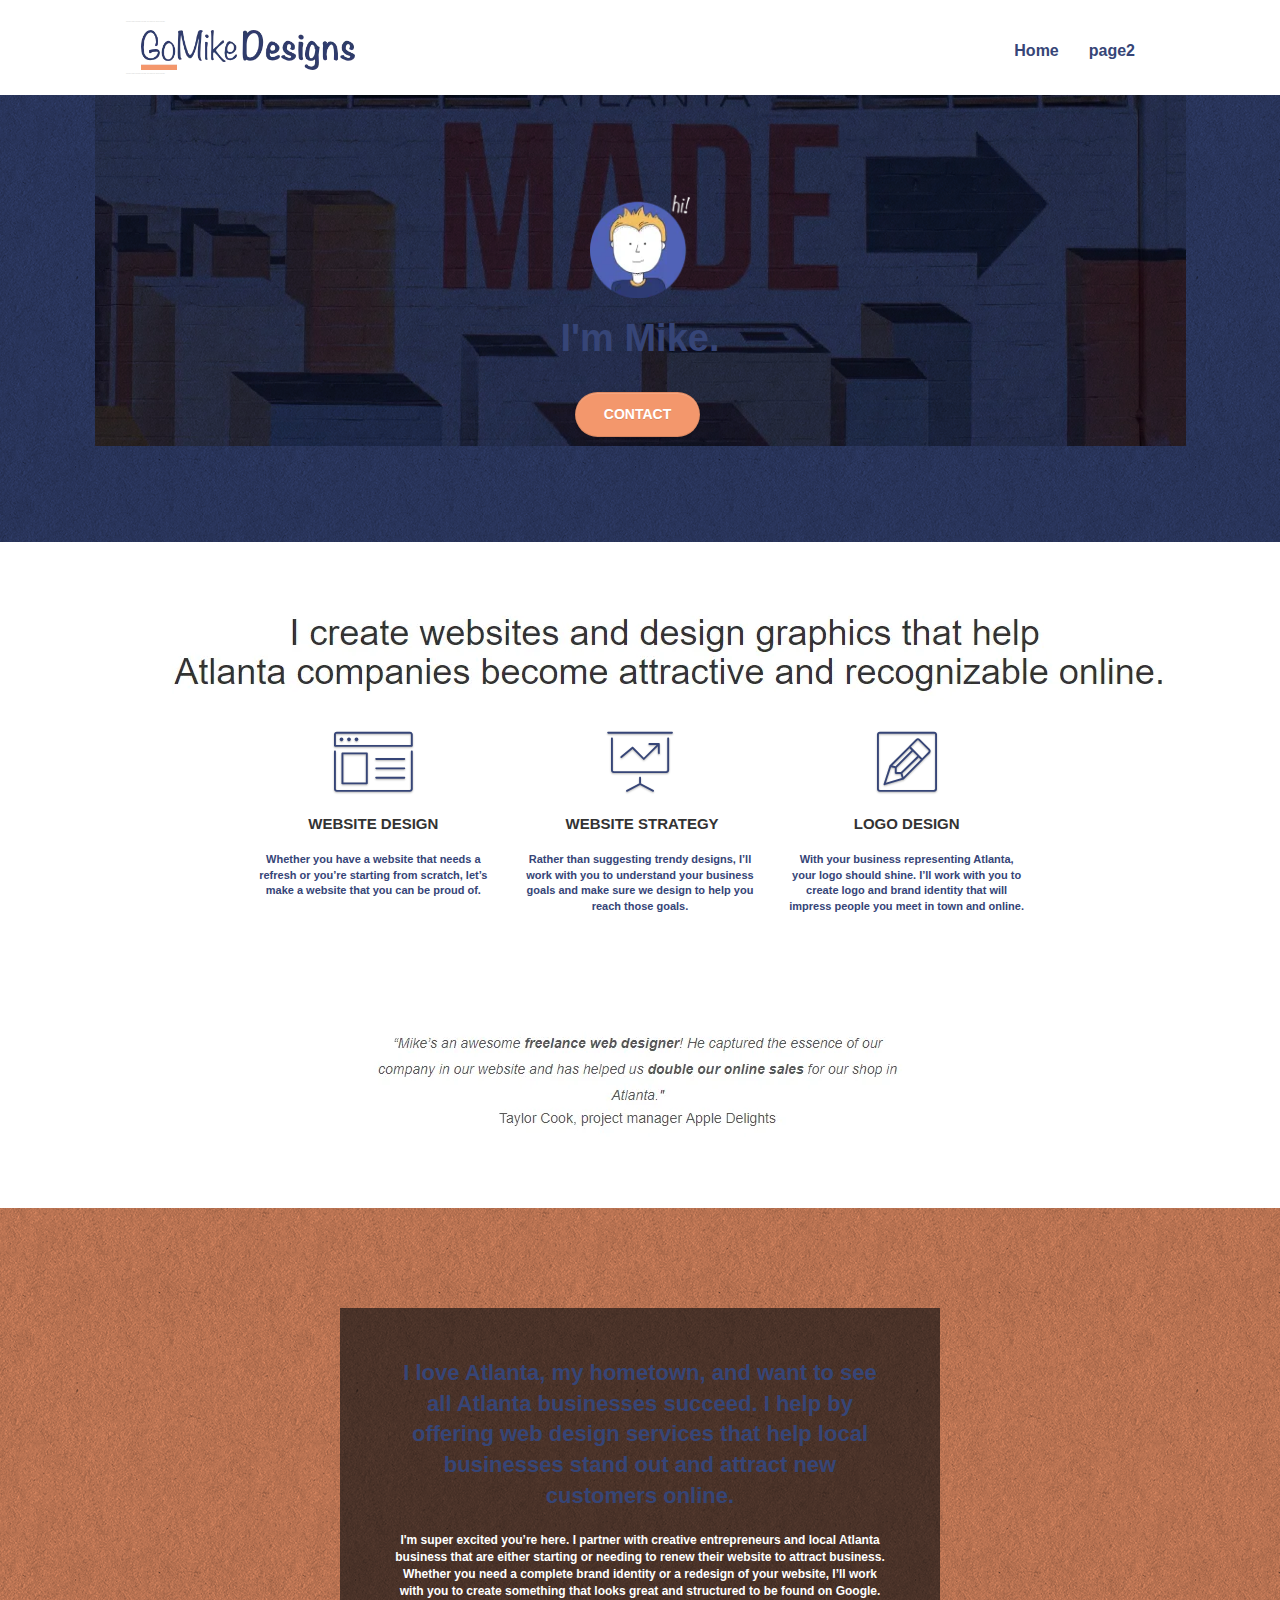
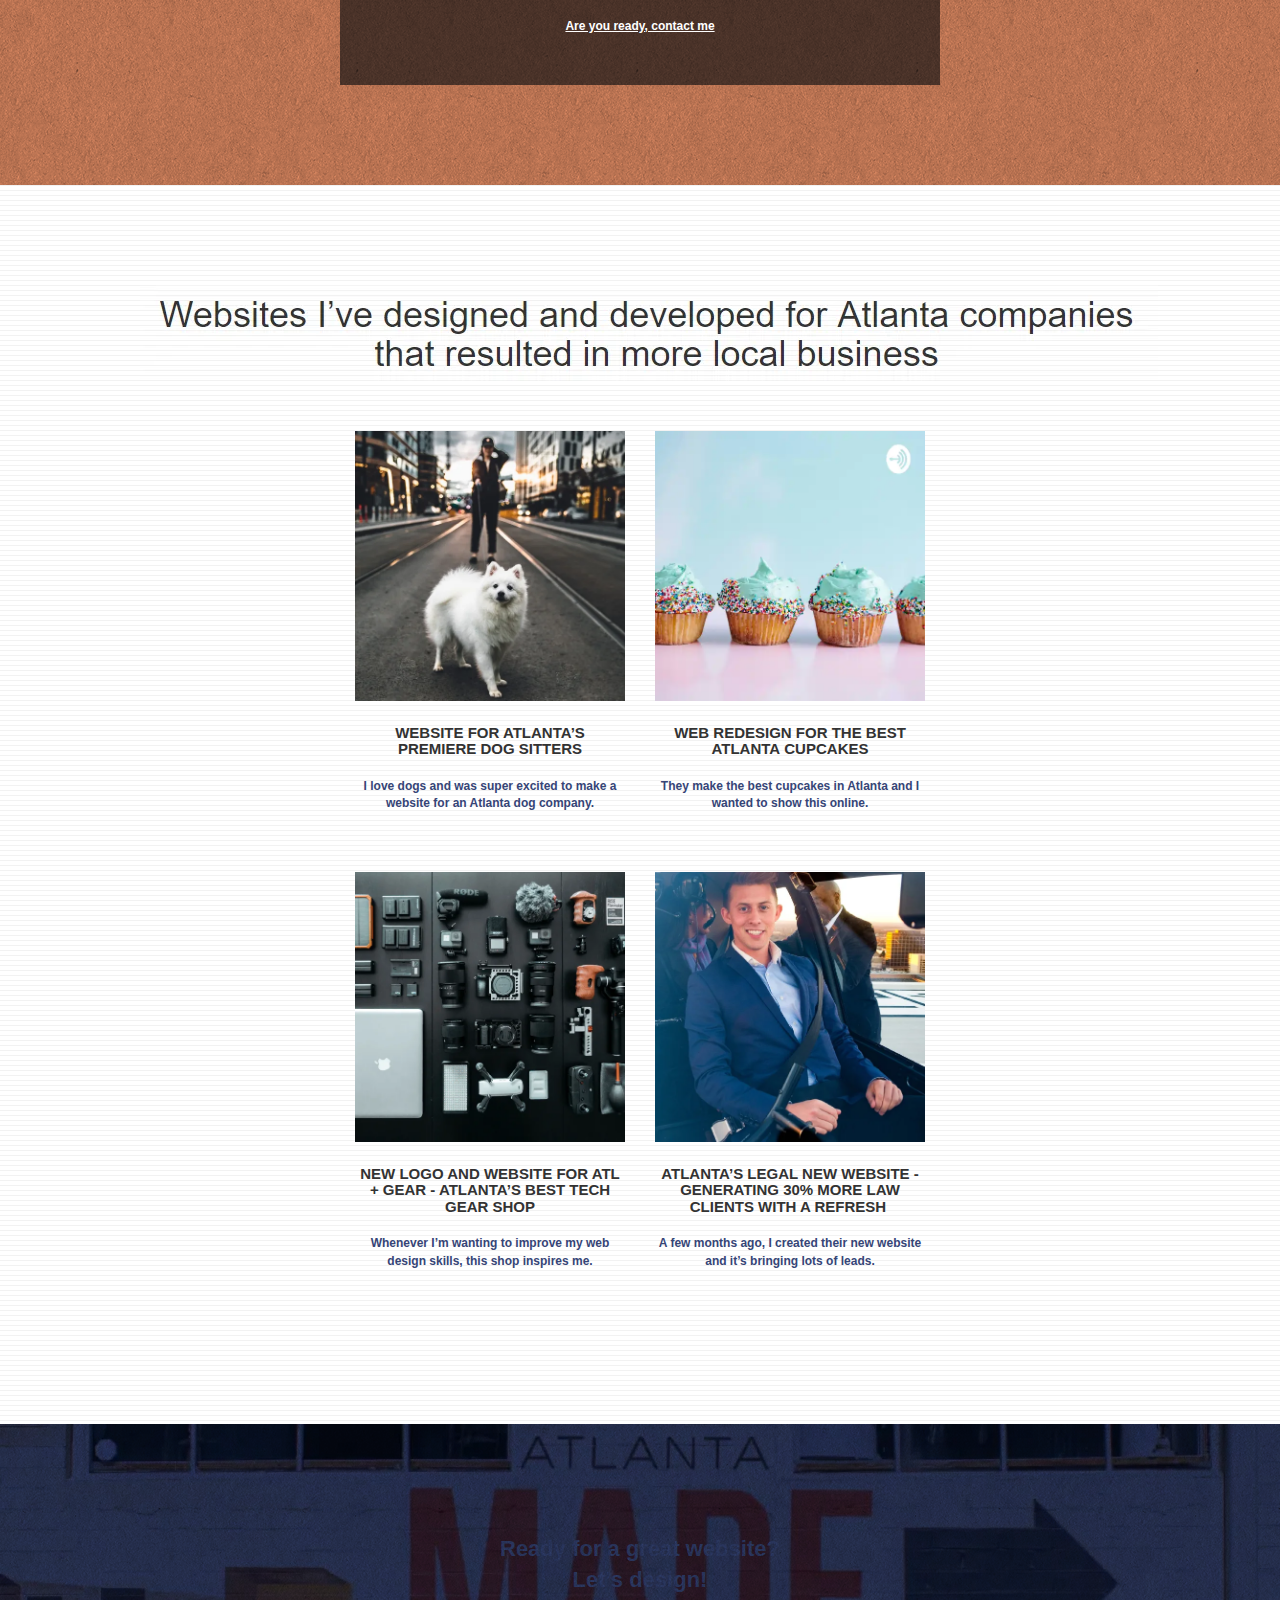
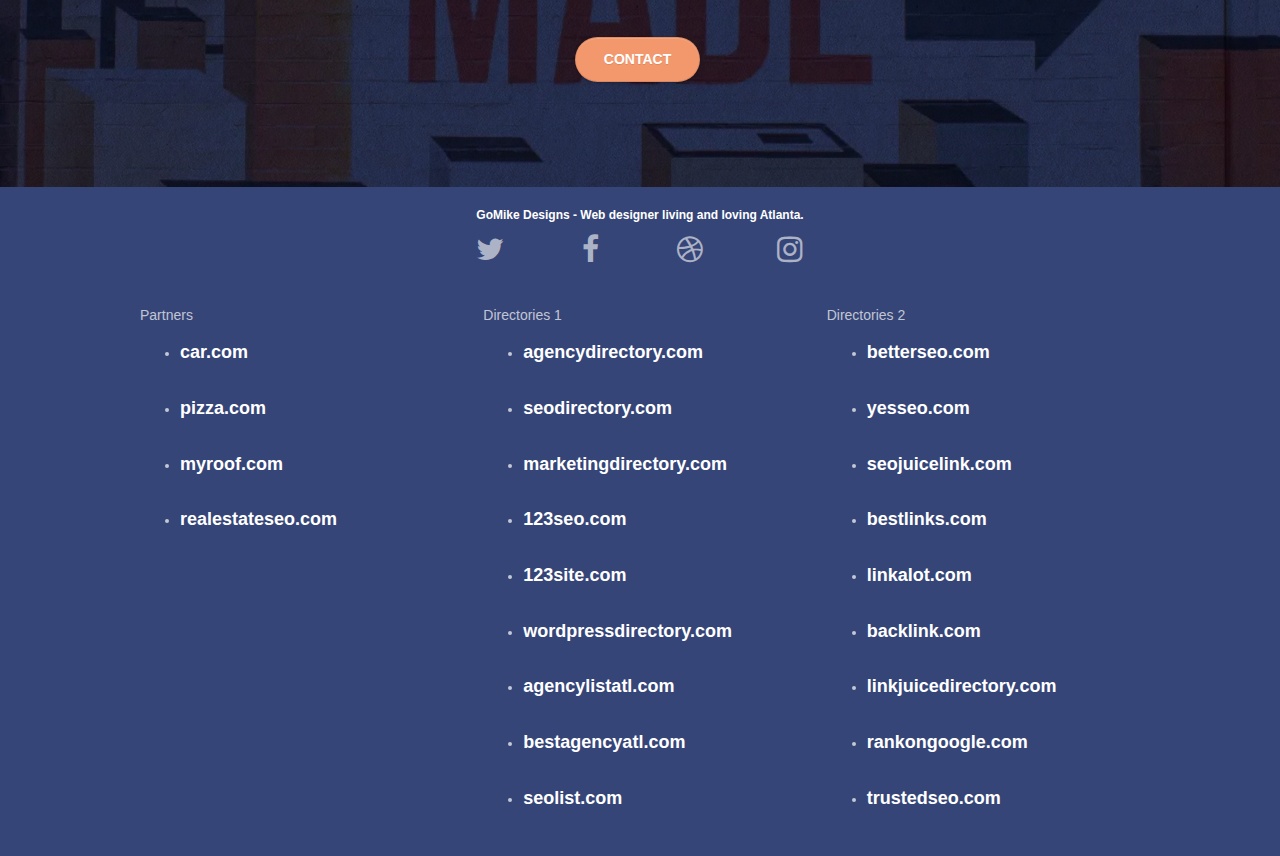
==== commit 3d31990b: "seo n accesibility" ====
--- a/index.html
+++ b/index.html
@@ -1,5 +1,5 @@
 <!doctype html>
-<html lang="Default">
+<html lang="en">
 <head>
     <meta charset="utf-8">
     <meta name="keywords" content="seo, google, website, internet, web design, design agency, design agency, design agency, design agency, design agency, design agency, logo design atlanta">
@@ -250,18 +250,18 @@
 
 				</div>
 					<div class="row">
-					<div class="col-sm-4">
+					<div class="col-sm-4 link-fine" >
 						Partners
-							<ul>
-								<li><a href="car.com">car.com</a></li>
-								<li><a href="pizza.com">pizza.com</a></li>
+							<ul >
+								<li><a class="link-fine" href="car.com">car.com</a></li>
+								<li><a class="link-fine" href="pizza.com">pizza.com</a></li>
 								<li><a href="myroof.com">myroof.com</a></li>
 								<li><a href="realestateseo.com">realestateseo.com</a></li>
 							</ul>		
 					</div>
-					<div class="col-sm-4">
+					<div class="col-sm-4 link-fine " >
 						Directories 1
-						<ul>
+						<ul >
 							<li><a href="agencydirectory.com">agencydirectory.com</a></li>
 							<li><a href="seodirectory.com">seodirectory.com</a></li>
 							<li><a href="marketingdirectory.com">marketingdirectory.com</a></li>
@@ -271,11 +271,11 @@
 							<li><a href="agencylistatl.com">agencylistatl.com</a></li>
 							<li><a href="bestagencyatl.com">bestagencyatl.com</a></li>
 							<li><a href="seolist.com">seolist.com</a></li>
-						</ul>
-					</div>
-					<div class="col-sm-4">
+						</ul >
+					</div>
+					<div class="col-sm-4 link-fine" >
 						Directories 2
-						<ul>
+						<ul >
 							<li><a href="betterseo.com">betterseo.com</a></li>
 							<li><a href="yesseo.com">yesseo.com</a></li>
 							<li><a href="seojuicelink.com">seojuicelink.com</a></li>
--- a/style.css
+++ b/style.css
@@ -650,8 +650,8 @@
 .btn,
 a {
     font-family: "helvetica";
-    font-weight: 400;
-    color: #575757!important;
+    font-weight: 600;
+    color: #364577 !important;
 }
 
 .container {
@@ -830,6 +830,7 @@
 .bg-atlanta-20made-20sign-20orange {
     background-image: url("img/atlanta%20made%20sign%20orange.webp");
 }
+
 
 @media (max-width: 1024px) {
     .bloc {
@@ -1045,4 +1046,14 @@
     .bloc-mob-center-text {
         text-align: center;
     }
-}+}
+.link-fine  a{
+    color: #FFF !important;
+    font-size: 18px; 
+    padding-top: 15px;
+    padding-bottom: 15px;
+  }
+  .link-fine  li{
+    padding-top: 15px;
+    padding-bottom: 15px;
+  }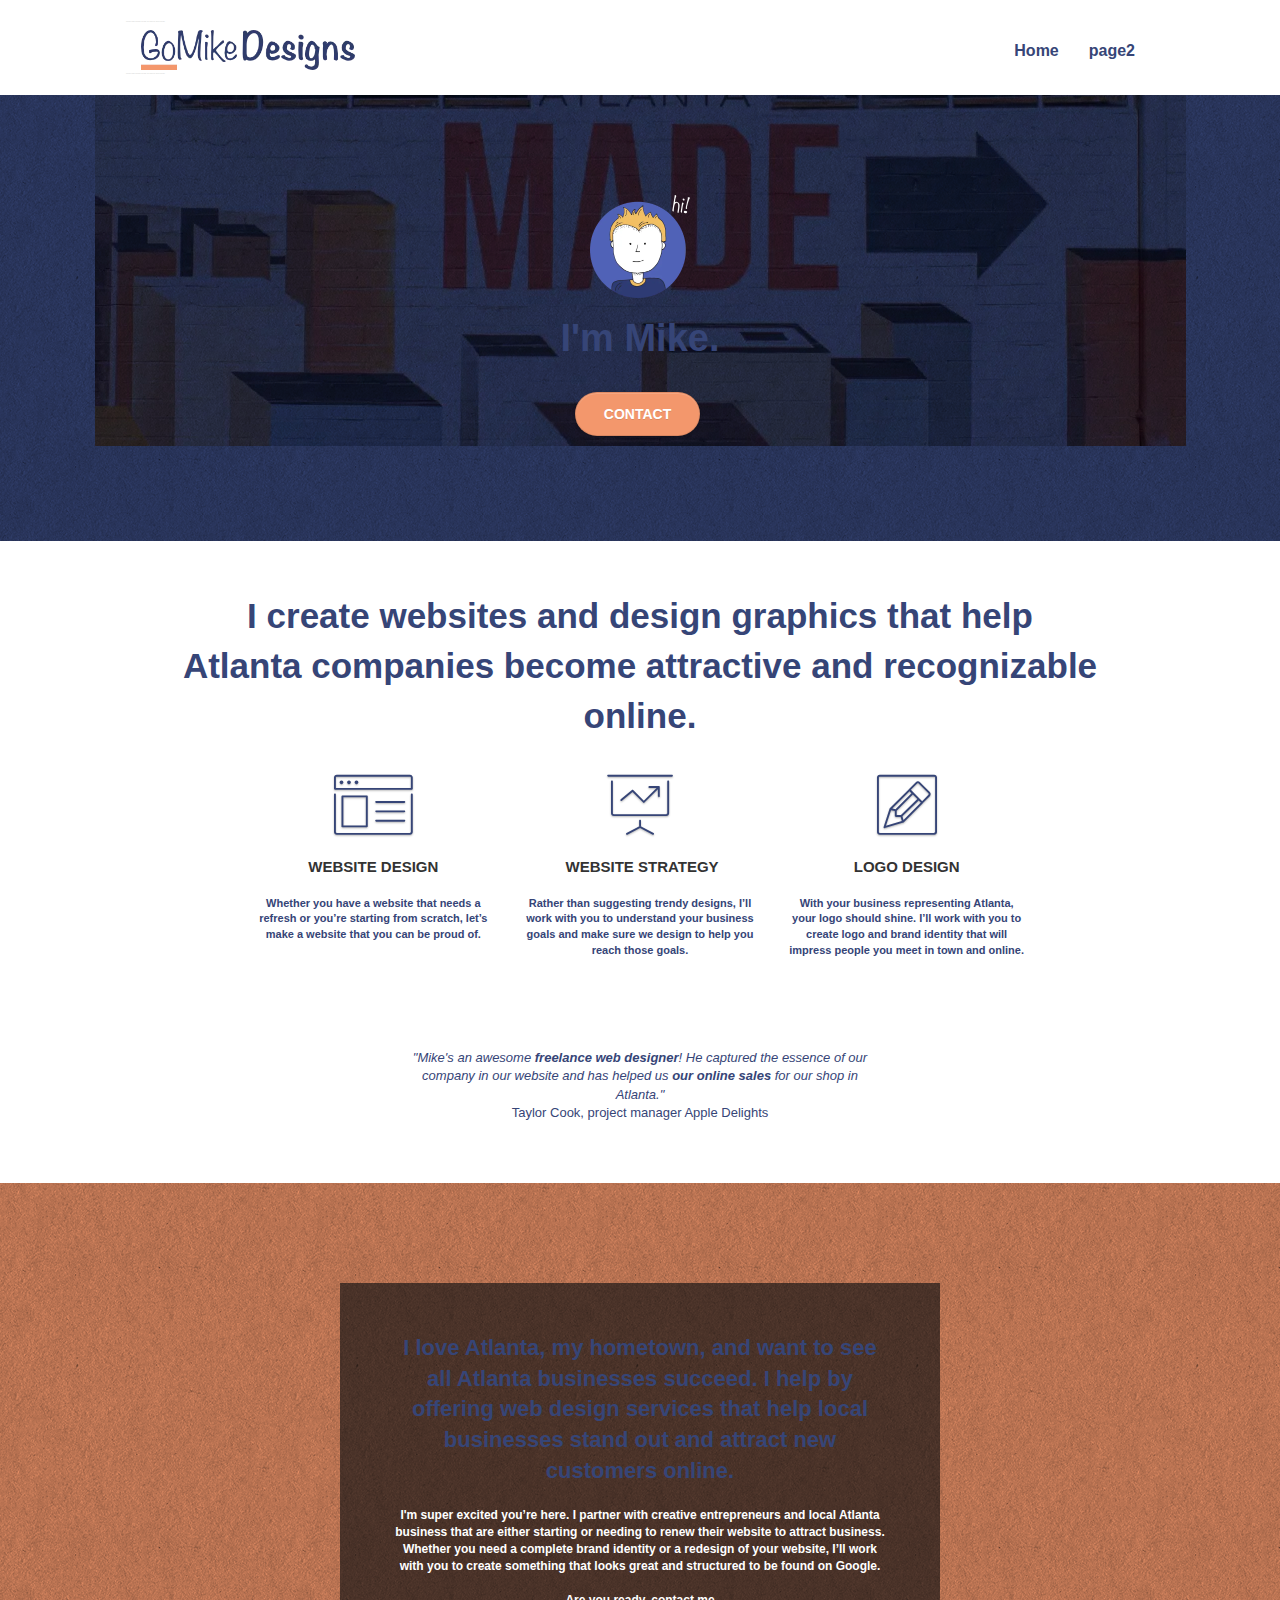
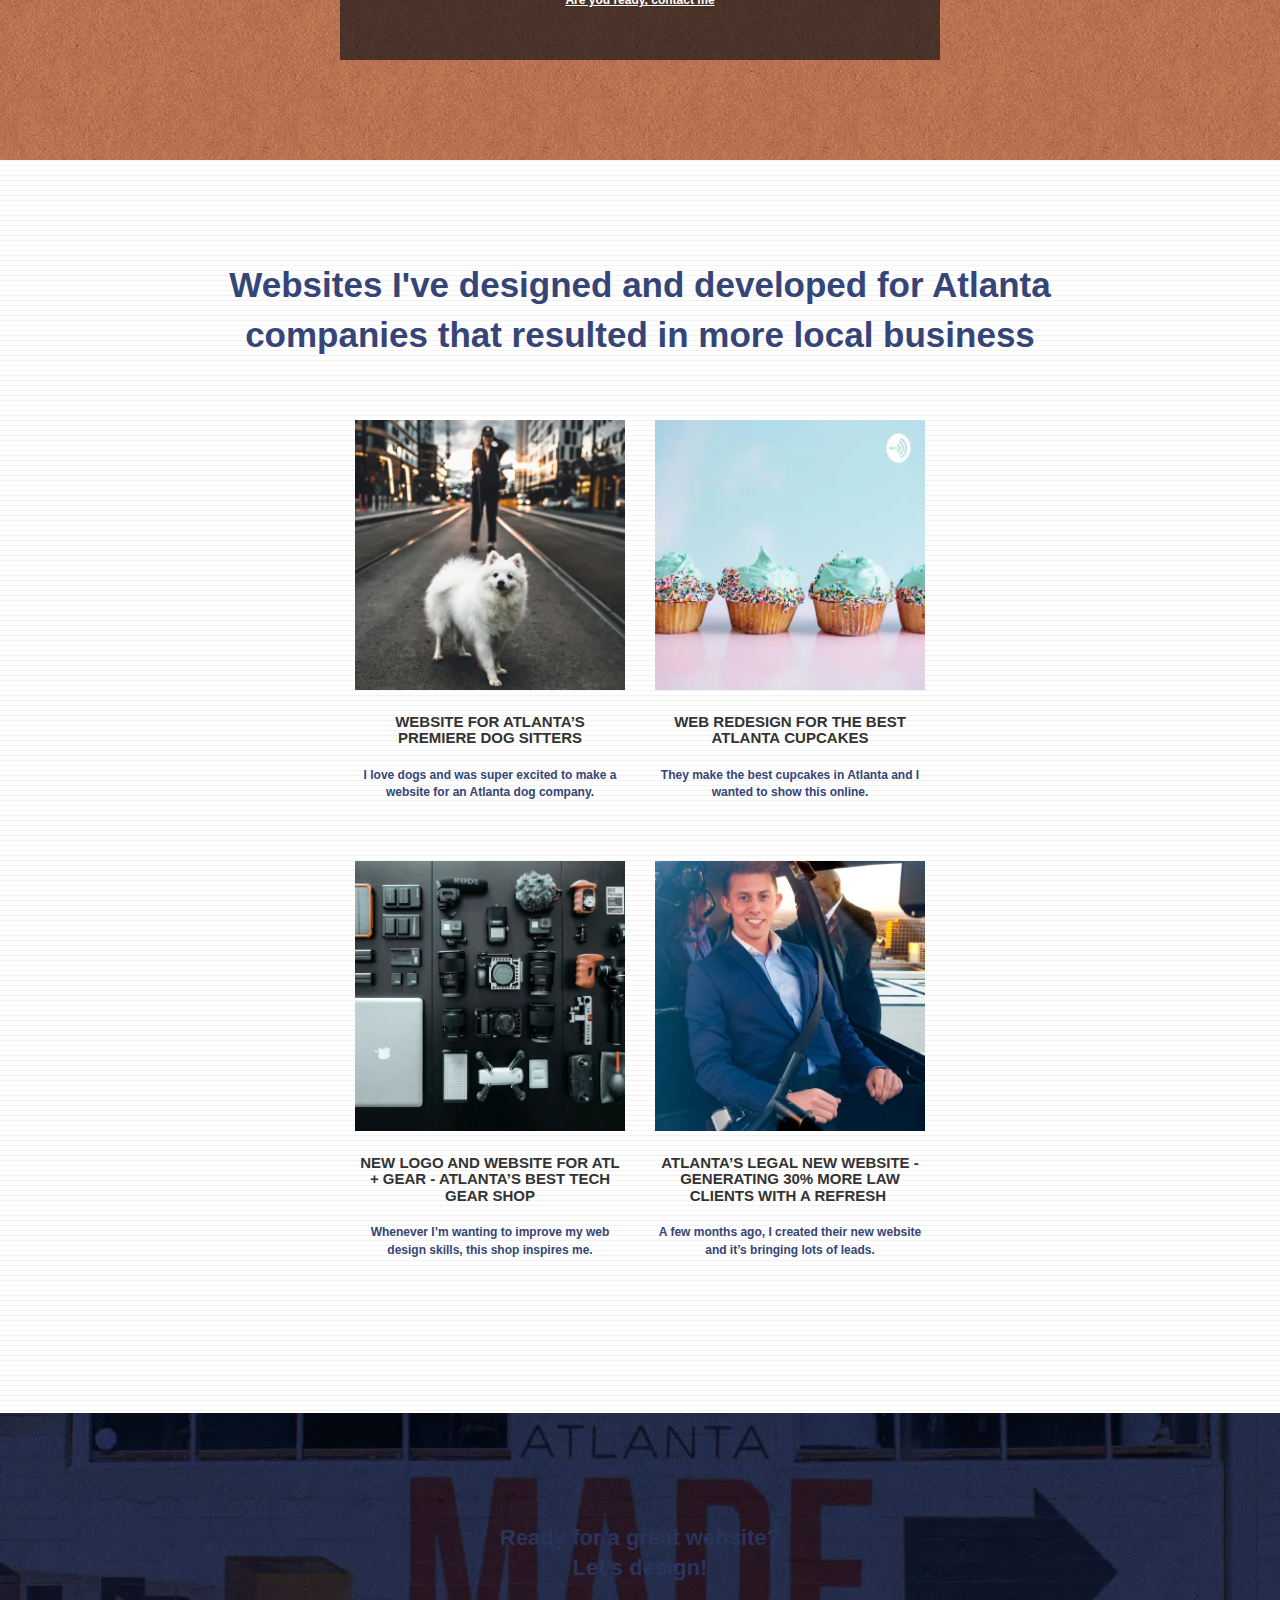
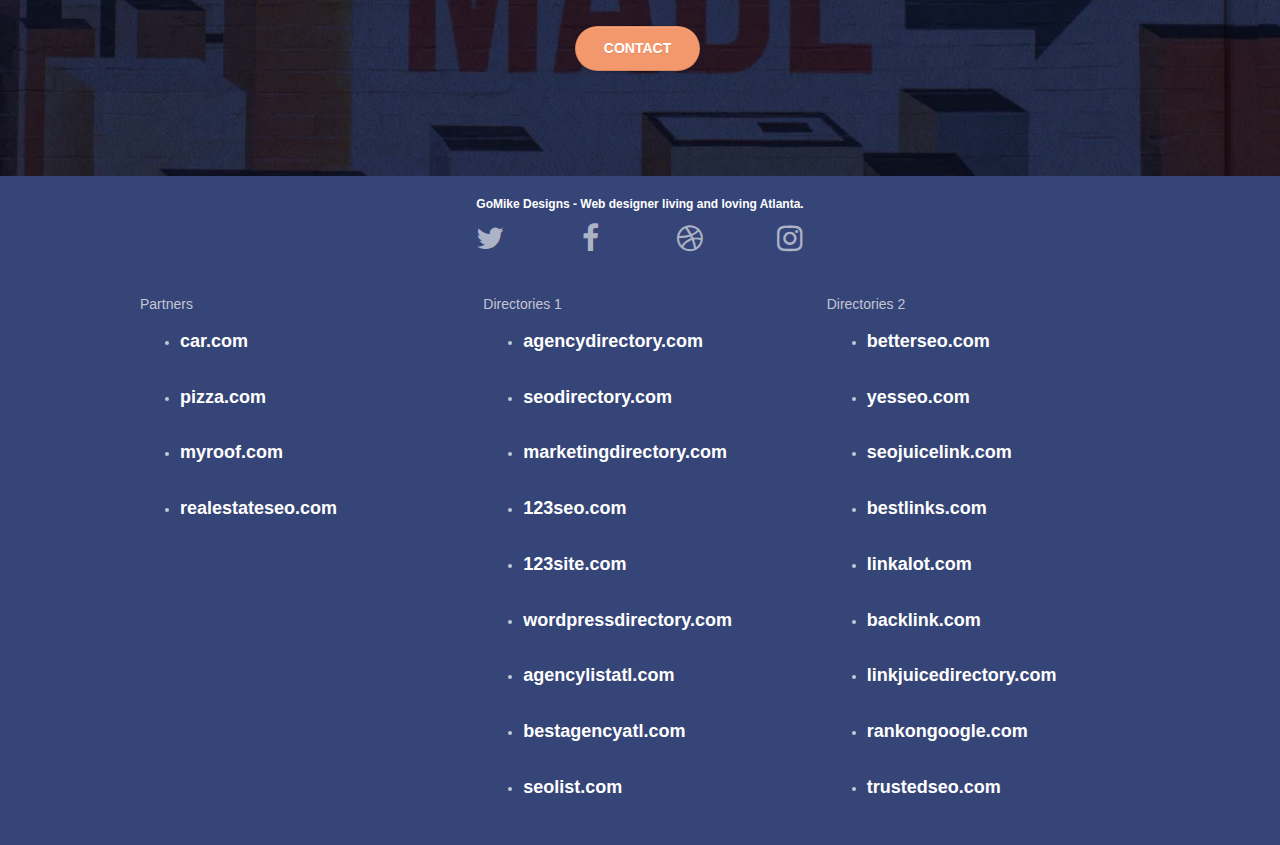
==== commit 533b9915: "fix" ====
--- a/index.html
+++ b/index.html
@@ -84,7 +84,9 @@
 	<div class="container bloc-md">
 		<div class="row">
 			<div class="col-sm-12 text-center">
-				<img alt="web agency, web design, logo design, atlanta agency, mike" src="img/title.webp" />
+				<p style="font-size: 35px">I create websites and design graphics that help <br>
+					Atlanta companies become attractive and recognizable online.</p>
+			<!--	<img alt="web agency, web design, logo design, atlanta agency, mike" src="img/title.webp" /> -->
 			</div>
 		</div>
 		<div class="row voffset-lg med-width-whitespace">
@@ -124,7 +126,13 @@
 		</div>
 		<div class="row voffset-lg voffset">
 			<div class="col-xs-12 col-md-8 col-md-offset-2 text-center">
-				<img alt="web agency, web design, logo design " src="img/quote.webp" />
+				<!--<img alt="web agency, web design, logo design " src="img/quote.webp" />-->
+				<p style="color: #555;
+				font-size: 13px;
+				font-weight: 300;"><em>"Mike's an awesome <strong>freelance web designer</strong>! He captured the essence of our <br>
+					company in our website and has helped us <strong> our online sales</strong> for our shop in<br>
+					Atlanta."<br></em>
+					Taylor Cook, project manager Apple Delights</p>
 			</div>
 		</div>
 	</div>
@@ -153,7 +161,9 @@
 	<div class="container bloc-lg">
 		<div class="row">
 			<div class="col-sm-12 text-center">
-								<img alt="web agency, web design, logo design " src="img/title2.webp" />
+								<!--<img alt="web agency, web design, logo design " src="img/title2.webp" />-->
+			<p style="font-size: 35px">Websites I've designed and developed for Atlanta companies
+				that resulted in more local business</p>
 
 			</div>
 		</div>
@@ -227,22 +237,22 @@
 				<div class="row row-no-gutters social">
 					<div class="col-sm-3">
 						<div class="text-center">
-							<a class="social" href="index.html"><span class="fa fa-twitter icon-md"></span></a>
+							<a aria-label="Read more about Seminole tax hike" class="social" href="index.html"><span class="fa fa-twitter icon-md"></span></a>
 						</div>
 					</div>
 					<div class="col-sm-3">
 						<div class="text-center">
-							<a class="social" href="index.html"><span class="fa fa-facebook icon-md"></span></a>
+							<a aria-label="Read more about Seminole tax hike" class="social" href="index.html"><span class="fa fa-facebook icon-md"></span></a>
 						</div>
 					</div>
 					<div class="col-sm-3">
 						<div class="text-center">
-							<a class="social" href="index.html"><span class="fa fa-dribbble icon-md"></span></a>
+							<a aria-label="Read more about Seminole tax hike" class="social" href="index.html"><span class="fa fa-dribbble icon-md"></span></a>
 						</div>
 					</div>
 					<div class="col-sm-3">
 						<div class="text-center">
-							<a class="social" href="index.html"><span class="fa fa-instagram icon-md"></span></a>
+							<a aria-label="Read more about Seminole tax hike" class="social" href="index.html"><span class="fa fa-instagram icon-md"></span></a>
 						</div>
 					</div>
 
--- a/style.css
+++ b/style.css
@@ -508,6 +508,9 @@
 .form-control {
     border-color: rgba(0, 0, 0, .1);
     box-shadow: none;
+    margin-top: 18px;
+    margin-bottom: 18px;
+    padding-top: 28px;
 }
 
 .scrollToTop {
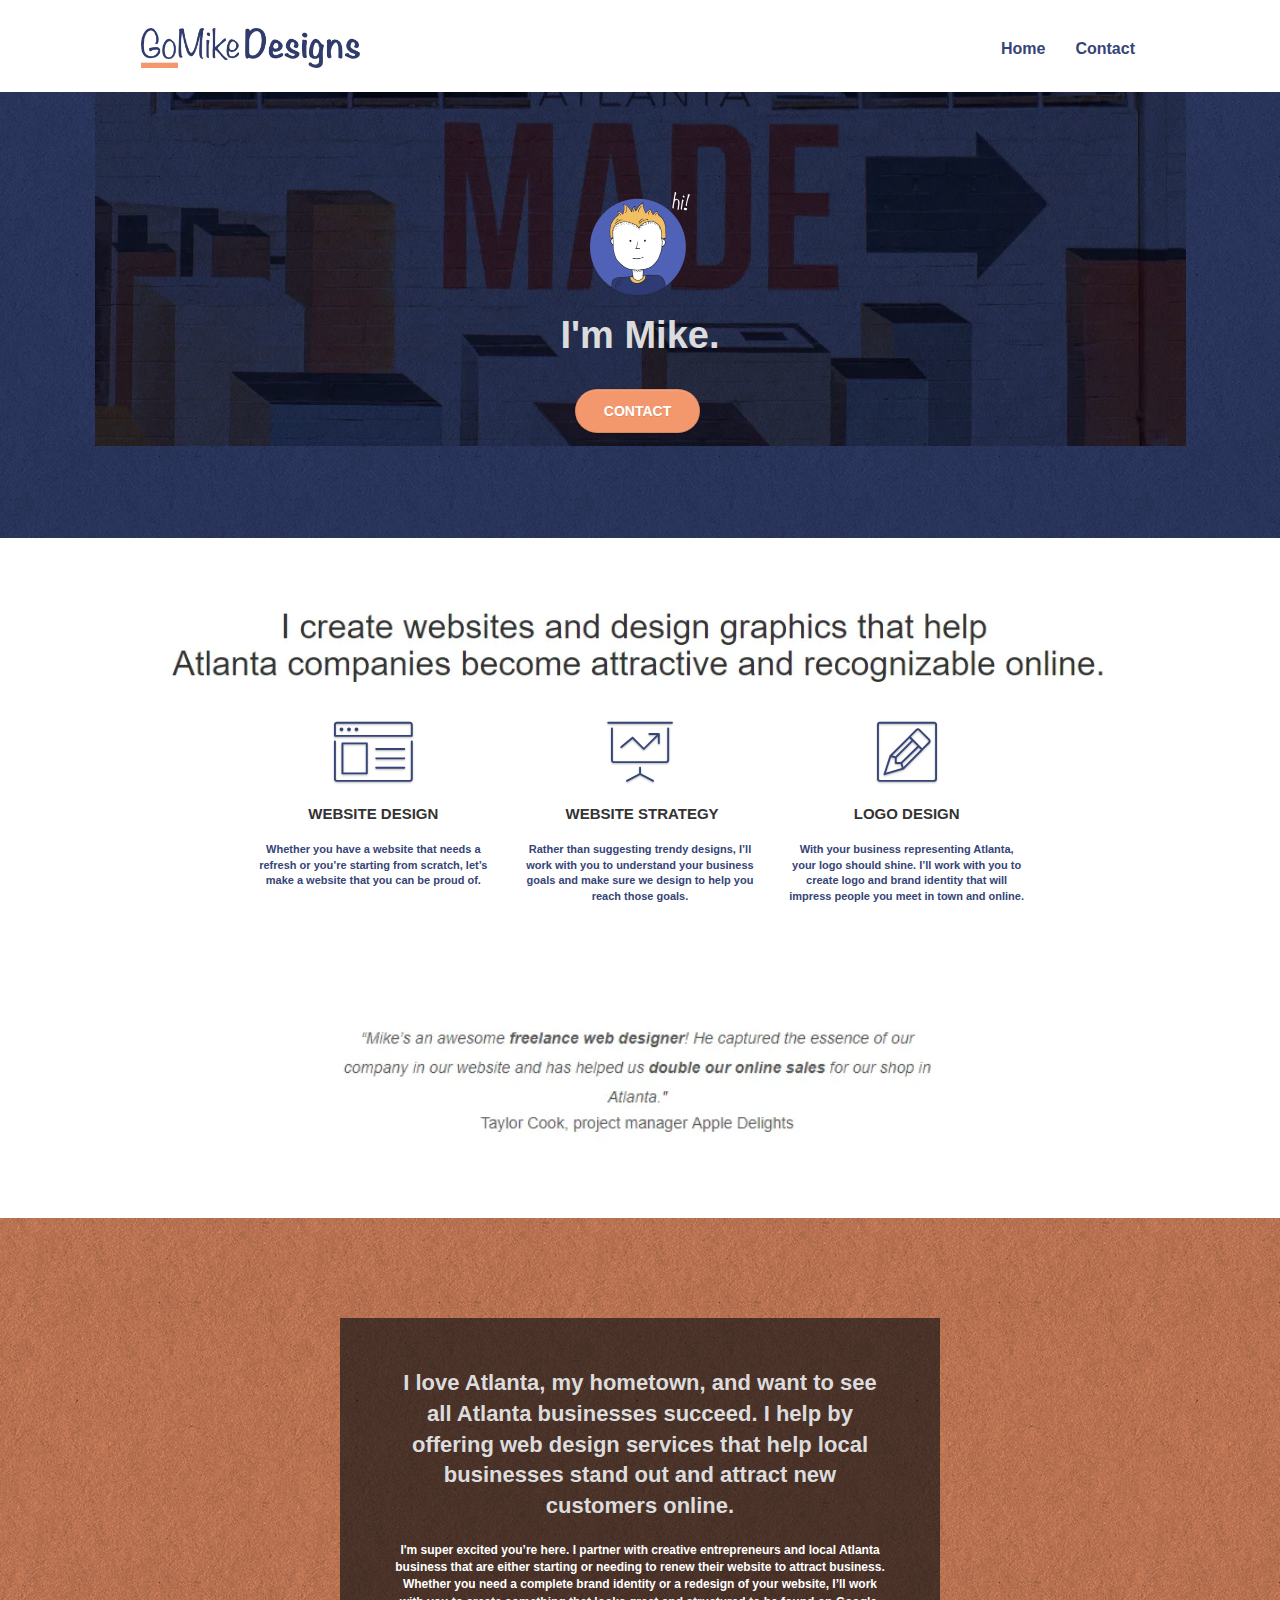
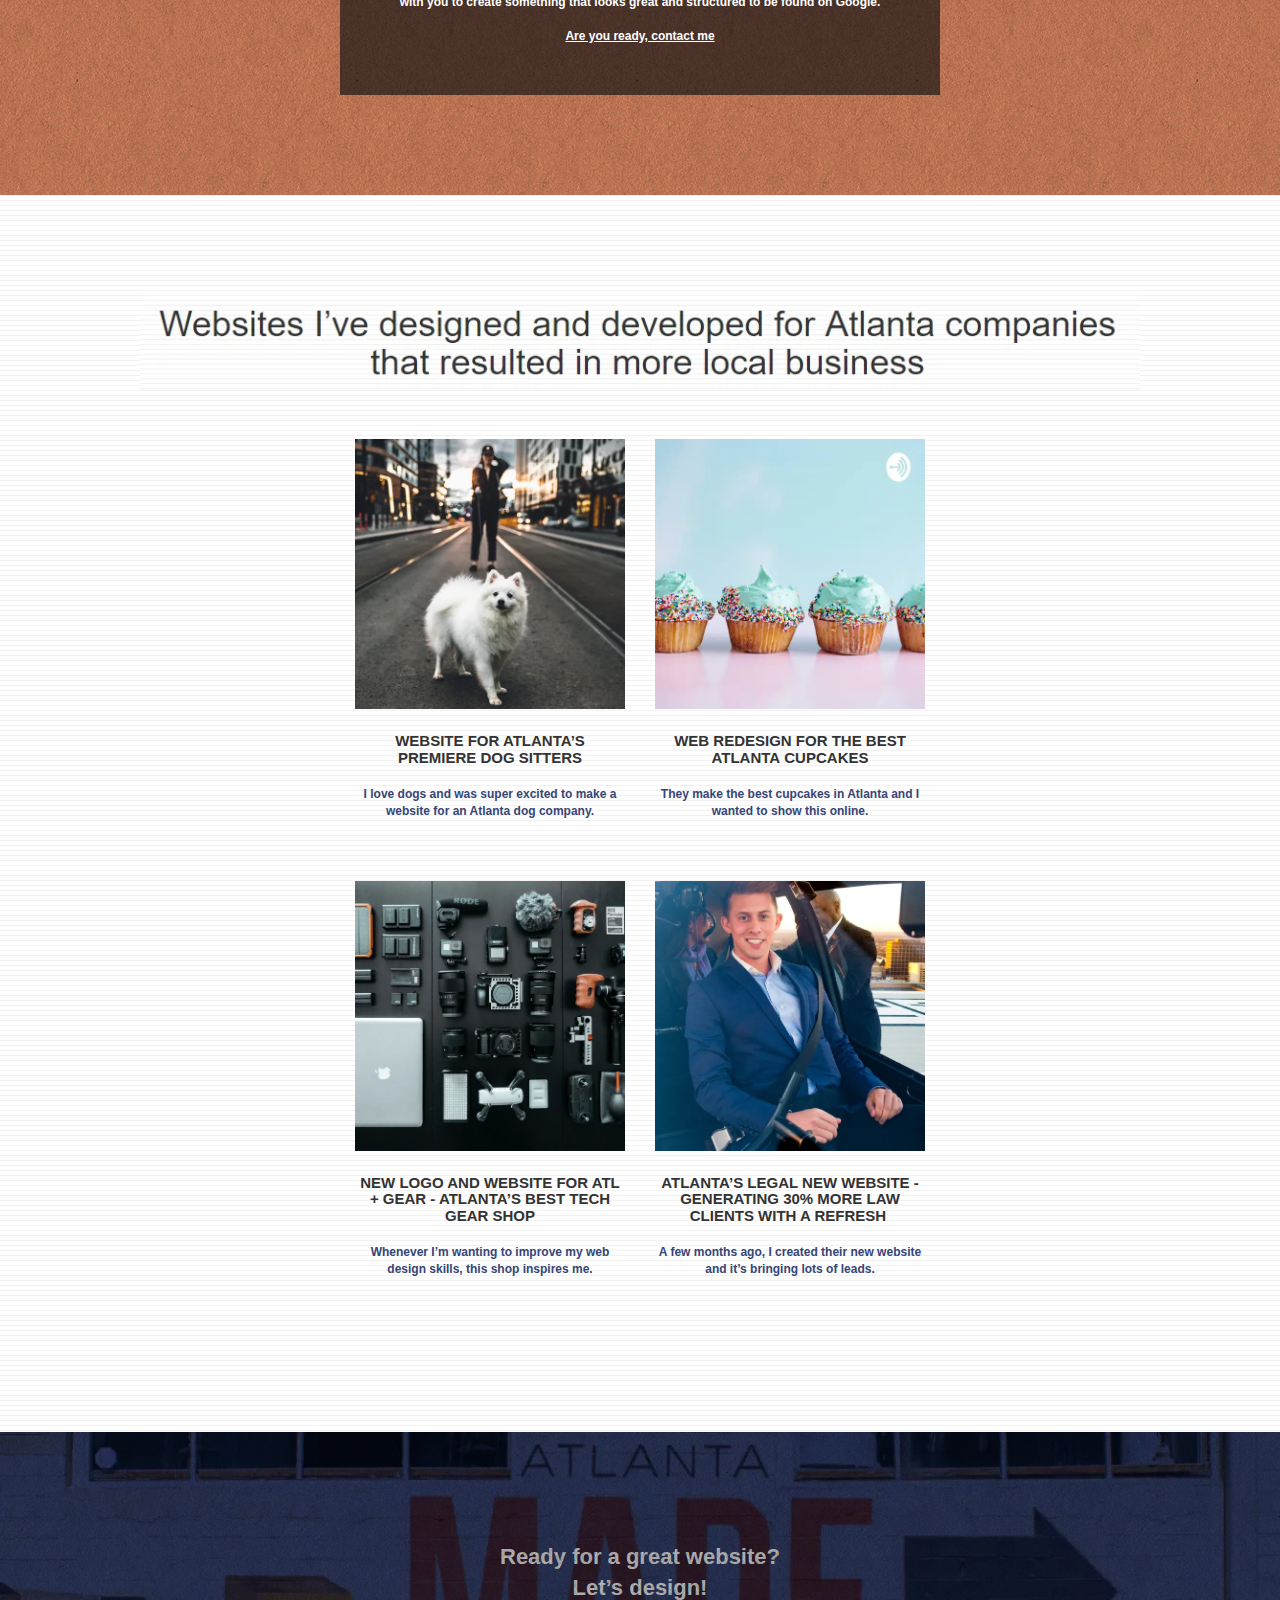
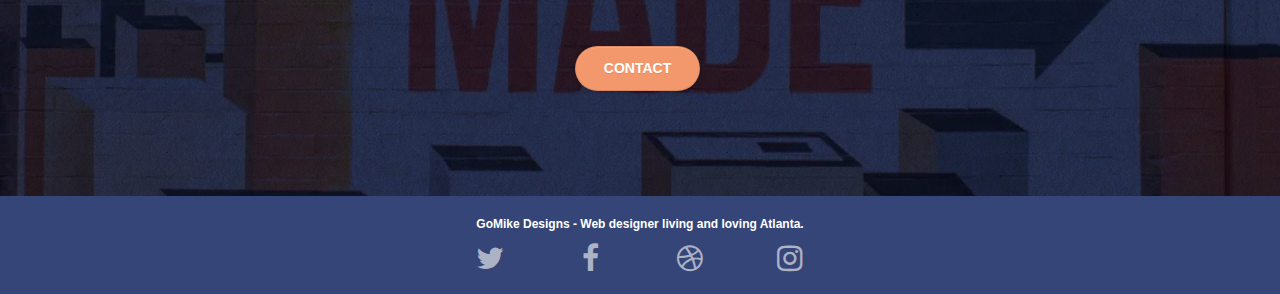
==== commit 61ecec81: "correction" ====
--- a/index.html
+++ b/index.html
@@ -1,312 +1,372 @@
-<!doctype html>
+<!DOCTYPE html>
 <html lang="en">
-<head>
-    <meta charset="utf-8">
-    <meta name="keywords" content="seo, google, website, internet, web design, design agency, design agency, design agency, design agency, design agency, design agency, logo design atlanta">
-    <meta name="description" content="I'm Mike and your should hire me to build your website">
-    <meta name="viewport" content="width=device-width, initial-scale=1.0, viewport-fit=cover">
-    <link rel="shortcut icon" type="image/png" href="favicon.jpg">
-    
-	<link rel="stylesheet" type="text/css" href="./css/bootstrap.css">
-	<link rel="stylesheet" type="text/css" href="style.css">
-	<link rel="stylesheet" type="text/css" href="./css/font-awesome.css">
-	<link rel="stylesheet" type="text/css" href="./css/et-line.css">
-	
-    
-	<script src="./js/jquery-2.1.0.js"></script>
-	<script src="./js/bootstrap.js"></script>
-	<script src="./js/blocs.js"></script>
-	<script src="./js/jquery.touchSwipe.js"></script>
-	<script src="./js/gmaps.js"></script>
-
-    <title>.</title>
-
-    
-<!-- Analytics -->
- 
-<!-- Analytics END -->
-    
-</head>
-<body>
-<!-- Main container -->
-<div class="page-container">
-    
-<!-- bloc-0 -->
-<div class="bloc bgc-white l-bloc " id="bloc-0">
-	<div class="container bloc-sm">
-		<nav class="navbar row">
-			<div class="navbar-header">
-					<div class="keywords" style="color:#cccccc;font-size:1px;">web agency atlanta, web strategy, web design, logo, website, web, internet, logo design</div>
-				<a class="navbar-brand" href="index.html"><img src="img/atlanta%20web%20design%20logo.webp" alt="logo, seo, google, website, internet, web design, design agency" height="40" /></a>
-					<div class="keywords" style="color:#cccccc;font-size:1px;">web agency atlanta, web strategy, web design, logo, website, web, internet, logo design</div>
-
-				<button id="nav-toggle" type="button" class="ui-navbar-toggle navbar-toggle" data-toggle="collapse" data-target=".navbar-1">
-					<span class="sr-only">Toggle navigation</span><span class="icon-bar"></span><span class="icon-bar"></span><span class="icon-bar"></span>
-				</button>
-			</div>
-			<div class="collapse navbar-collapse navbar-1 special-dropdown-nav">
-				<ul class="site-navigation nav navbar-nav">
-					<li>
-						<a href="index.html">Home</a>
-					</li>
-					<li>
-					</li>
-					<li>
-						<a href="page2.html">page2</a>
-					</li>
-				</ul>
-			</div>
-		</nav>
-	</div>
-</div>
-<!-- bloc-0 END -->
-
-<!-- bloc-1-hero -->
-<div class="bloc bgc-dark-slate-blue bg-atlanta-20made-20sign d-bloc bg-t-edge bloc-bg-texture texture-paper b-parallax" id="bloc-1-hero">
-	<div class="container bloc-lg">
-		<div class="row tight-width-whitespace">
-			<div class="col-sm-12">
-				<img src="img/atlanta%20web%20designer%20mike.webp" class="center-block image-resize-mode" width="100" alt="atlanta web designer mike,seo, google, website, internet, web design, design agency" />
-				<h1 class="text-center hero-bloc-text tc-white ">
-					I'm Mike.
-				</h1>
-				<div class="text-center">
-					<a href="page2.html" class="btn btn-lg btn-clean btn-rd cta-hero btn-atomic-tangerine" id="cta-hero">Contact</a>
-				</div>
-			</div>
+	<head>
+		<meta charset="utf-8" />
+		<meta
+			name="description"
+			content="I'm Mike and your should hire me to build your website" />
+		<meta
+			name="viewport"
+			content="width=device-width, initial-scale=1.0, viewport-fit=cover" />
+		<link rel="shortcut icon" type="image/png" href="favicon.jpg" />
+
+		<link rel="stylesheet" type="text/css" href="./css/bootstrap.css" />
+		<link rel="stylesheet" type="text/css" href="style.css" />
+		<link rel="stylesheet" type="text/css" href="./css/font-awesome.css" />
+		<link rel="stylesheet" type="text/css" href="./css/et-line.css" />
+
+		<script src="./js/jquery-2.1.0.js" defer></script>
+		<script src="./js/bootstrap.js" defer></script>
+		<script src="./js/blocs.js" defer></script>
+		<script src="./js/jquery.touchSwipe.js" defer></script>
+		<script src="./js/gmaps.js" defer></script>
+
+		<title>Mike building sites</title>
+
+		<!-- Analytics -->
+
+		<!-- Analytics END -->
+	</head>
+	<body>
+		<!-- Main container -->
+		<div class="page-container">
+			<!-- bloc-0 -->
+			<div class="bloc bgc-white l-bloc" id="bloc-0">
+				<div class="container bloc-sm">
+					<nav class="navbar row">
+						<div class="navbar-header">
+							<a class="navbar-brand" href="index.html"
+								><img
+									src="img/atlanta%20web%20design%20logo.webp"
+									alt="logo, seo, google, website, internet, web design, design agency"
+									height="40"
+							/></a>
+
+							<button
+								id="nav-toggle"
+								type="button"
+								class="ui-navbar-toggle navbar-toggle"
+								data-toggle="collapse"
+								data-target=".navbar-1">
+								<span class="sr-only">Toggle navigation</span
+								><span class="icon-bar"></span><span class="icon-bar"></span
+								><span class="icon-bar"></span>
+							</button>
+						</div>
+						<div class="collapse navbar-collapse navbar-1 special-dropdown-nav">
+							<ul class="site-navigation nav navbar-nav">
+								<li>
+									<a href="index.html">Home</a>
+								</li>
+								<li></li>
+								<li>
+									<a href="contact.html">Contact</a>
+								</li>
+							</ul>
+						</div>
+					</nav>
+				</div>
+			</div>
+			<!-- bloc-0 END -->
+
+			<!-- bloc-1-hero -->
+			<div
+				class="bloc bgc-dark-slate-blue bg-atlanta-20made-20sign d-bloc bg-t-edge bloc-bg-texture texture-paper b-parallax"
+				id="bloc-1-hero">
+				<div class="container bloc-lg">
+					<div class="row tight-width-whitespace">
+						<div class="col-sm-12">
+							<img
+								src="img/atlanta%20web%20designer%20mike.webp"
+								class="center-block image-resize-mode"
+								width="100"
+								alt="atlanta web designer mike,seo, google, website, internet, web design, design agency" />
+							<h1 class="text-center hero-bloc-text tc-white">I'm Mike.</h1>
+							<div class="text-center">
+								<a
+									href="page2.html"
+									class="btn btn-lg btn-clean btn-rd cta-hero btn-atomic-tangerine"
+									id="cta-hero"
+									>Contact</a
+								>
+							</div>
+						</div>
+					</div>
+				</div>
+			</div>
+			<!-- bloc-1-hero END -->
+
+			<!-- bloc-2-services -->
+			<div class="bloc bgc-white l-bloc" id="bloc-2-services">
+				<div class="container bloc-md">
+					<div class="row">
+						<div class="col-sm-12 text-center">
+							<img
+								alt="web agency, web design, logo design, atlanta agency, mike"
+								src="img/title.webp" />
+						</div>
+					</div>
+					<div class="row voffset-lg med-width-whitespace">
+						<div class="col-sm-4">
+							<div class="text-center">
+								<span
+									class="et-icon-browser sm-shadow icon-dark-slate-blue icons icon-lg"></span>
+							</div>
+							<h1 class="mg-md text-center service-header">Website Design</h1>
+							<p class="text-center">
+								Whether you have a website that needs a refresh or you&rsquo;re
+								starting from scratch, let&rsquo;s make a website that you can
+								be proud of.
+							</p>
+						</div>
+						<div class="col-sm-4">
+							<div class="text-center">
+								<span
+									class="et-icon-presentation sm-shadow icon-dark-slate-blue icons icon-lg"></span>
+							</div>
+							<h1 class="mg-md text-center service-header">
+								&nbsp;Website Strategy
+							</h1>
+							<p class="text-center">
+								Rather than suggesting trendy designs, I&rsquo;ll work with you
+								to understand your business goals and make sure we design to
+								help you reach those goals.<br />
+							</p>
+						</div>
+						<div class="col-sm-4">
+							<div class="text-center">
+								<span
+									class="et-icon-edit sm-shadow icon-dark-slate-blue icons icon-lg"></span>
+							</div>
+							<h1 class="mg-md text-center service-header">Logo Design</h1>
+							<p class="text-center">
+								With your business representing Atlanta, your logo should shine.
+								I&rsquo;ll work with you to create logo and brand identity that
+								will impress people you meet in town and online.
+							</p>
+						</div>
+					</div>
+					<div class="row voffset-lg voffset">
+						<div class="col-xs-12 col-md-8 col-md-offset-2 text-center">
+							<img
+								alt="web agency, web design, logo design "
+								src="img/quote.webp" />
+						</div>
+					</div>
+				</div>
+			</div>
+			<!-- bloc-2-services END -->
+
+			<!-- bloc-3-what-i-do -->
+			<div
+				class="bloc tc-white bgc-atomic-tangerine bloc-bg-texture texture-paper b-parallax bg-atlanta-20made-20sign-20orange d-bloc"
+				id="bloc-3-what-i-do">
+				<div class="container bloc-lg">
+					<div class="row tight-width-whitespace black-background">
+						<div class="col-sm-12">
+							<h2 class="mg-md text-center tc-white">
+								I love Atlanta, my hometown, and want to see all Atlanta
+								businesses succeed. I help by offering web design services that
+								help local businesses stand out and attract new customers
+								online.<br />
+							</h2>
+							<p class="text-center white">
+								I'm super excited you&rsquo;re here. I partner with creative
+								entrepreneurs and local Atlanta business that are either
+								starting or needing to renew their website to attract business.
+								Whether you need a complete brand identity or a redesign of your
+								website, I&rsquo;ll work with you to create something that looks
+								great and structured to be found on Google.<br /><br /><a
+									class="ltc-white bold-link"
+									href="page2.html"
+									>Are you ready, contact me</a
+								><br />
+							</p>
+						</div>
+					</div>
+				</div>
+			</div>
+			<!-- bloc-3-what-i-do END -->
+
+			<!-- bloc-4-portfolio -->
+			<div
+				class="bloc bgc-white bg-lines-h2-bg bg-repeat l-bloc"
+				id="bloc-4-portfolio">
+				<div class="container bloc-lg">
+					<div class="row">
+						<div class="col-sm-12 text-center">
+							<img
+								alt="web agency, web design, logo design "
+								src="img/title2.webp" />
+						</div>
+					</div>
+					<div class="row tight-width-whitespace portfolio-row">
+						<div class="col-sm-6">
+							<a
+								href="#"
+								data-lightbox="img/11.webp"
+								data-gallery-id="gallery-1"
+								data-caption="Website for Atlanta's Premiere dog salon"
+								data-frame="snapshot-lb"
+								><img
+									src="img/11.webp"
+									class="img-responsive portfolio-thumb"
+									alt="seo, google, website, internet, web design, design agency website for dog salon"
+							/></a>
+							<h3 class="mg-md text-center">
+								Website for Atlanta&rsquo;s premiere Dog Sitters
+							</h3>
+							<p class="text-center">
+								I love dogs and was super excited to make a website for an
+								Atlanta dog company.
+							</p>
+						</div>
+						<div class="col-sm-6">
+							<a
+								href="#"
+								data-lightbox="img/2.webp"
+								data-gallery-id="gallery-1"
+								data-caption="web redesign for the best cupcakes in Atlanta"
+								data-frame="snapshot-lb"
+								><img
+									src="img/2.webp"
+									class="img-responsive portfolio-thumb"
+									alt="seo, google, website, internet, web design, design agency website for best cupcakes in atlanta"
+							/></a>
+							<h3 class="mg-md text-center">
+								Web redesign for the best Atlanta&nbsp;cupcakes
+							</h3>
+							<p class="text-center">
+								They make the best cupcakes in Atlanta and I wanted to show this
+								online.
+							</p>
+						</div>
+					</div>
+					<div class="row tight-width-whitespace portfolio-row">
+						<div class="col-sm-6">
+							<a
+								href="#"
+								data-lightbox="img/3.webp"
+								data-gallery-id="gallery-1"
+								data-caption="New logo and website for Atlanta's best tech gear shop"
+								data-frame="snapshot-lb"
+								><img
+									src="img/3.webp"
+									class="img-responsive portfolio-thumb"
+									alt="3.jpg"
+							/></a>
+							<h3 class="mg-md text-center">
+								New logo and website for Atl + Gear - Atlanta&rsquo;s best tech
+								gear shop
+							</h3>
+							<p class="text-center">
+								Whenever I&rsquo;m wanting to improve my web design skills, this
+								shop inspires me.
+							</p>
+						</div>
+						<div class="col-sm-6">
+							<a
+								href="#"
+								data-lightbox="img/4.webp"
+								data-gallery-id="gallery-1"
+								data-caption="Atlanta's legal website generates 30% more clients after web redesign"
+								data-frame="snapshot-lb"
+								><img
+									src="img/4.webp"
+									class="img-responsive portfolio-thumb"
+									alt="seo, google, website, internet, web design, Atlanta's legal website generates 30% more clients after web redesign"
+							/></a>
+							<h3 class="mg-md text-center">
+								Atlanta&rsquo;s legal new website - Generating 30% more law
+								clients with a refresh&nbsp;
+							</h3>
+							<p class="text-center">
+								A few months ago, I created their new website and it&rsquo;s
+								bringing lots of leads.
+							</p>
+						</div>
+					</div>
+				</div>
+			</div>
+			<!-- bloc-4-portfolio END -->
+
+			<!-- bloc-5-cta -->
+			<div
+				class="bloc bgc-dark-slate-blue bg-atlanta-20made-20sign d-bloc bloc-bg-texture texture-paper"
+				id="bloc-5-cta">
+				<div class="container bloc-lg">
+					<div class="row">
+						<h2 class="mg-md text-center tc-white">
+							Ready for a great website? <br />Let&rsquo;s design!
+						</h2>
+						<div class="col-sm-12 text-center">
+							<a
+								href="page2.html"
+								class="btn btn-atomic-tangerine btn-clean btn-rd btn-lg cta-hero"
+								>Contact</a
+							>
+						</div>
+					</div>
+				</div>
+			</div>
+			<!-- bloc-5-cta END -->
+
+			<!-- Footer - bloc-8 -->
+			<div class="bloc bgc-dark-slate-blue d-bloc" id="bloc-8">
+				<div class="container bloc-sm">
+					<div class="row">
+						<div class="col-sm-12">
+							<p class="text-center white">
+								GoMike Designs - Web designer living and loving Atlanta.<br />
+							</p>
+							<div class="row row-no-gutters social">
+								<div class="col-sm-3">
+									<div class="text-center">
+										<a
+											aria-label="Read more about Seminole tax hike"
+											class="social"
+											href="index.html"
+											><span class="fa fa-twitter icon-md"></span
+										></a>
+									</div>
+								</div>
+								<div class="col-sm-3">
+									<div class="text-center">
+										<a
+											aria-label="Read more about Seminole tax hike"
+											class="social"
+											href="index.html"
+											><span class="fa fa-facebook icon-md"></span
+										></a>
+									</div>
+								</div>
+								<div class="col-sm-3">
+									<div class="text-center">
+										<a
+											aria-label="Read more about Seminole tax hike"
+											class="social"
+											href="index.html"
+											><span class="fa fa-dribbble icon-md"></span
+										></a>
+									</div>
+								</div>
+								<div class="col-sm-3">
+									<div class="text-center">
+										<a
+											aria-label="Read more about Seminole tax hike"
+											class="social"
+											href="index.html"
+											><span class="fa fa-instagram icon-md"></span
+										></a>
+									</div>
+								</div>
+							</div>
+						</div>
+					</div>
+				</div>
+			</div>
+			<!-- Footer - bloc-8 END -->
 		</div>
-	</div>
-</div>
-<!-- bloc-1-hero END -->
-
-<!-- bloc-2-services -->
-<div class="bloc bgc-white l-bloc" id="bloc-2-services">
-	<div class="container bloc-md">
-		<div class="row">
-			<div class="col-sm-12 text-center">
-				<p style="font-size: 35px">I create websites and design graphics that help <br>
-					Atlanta companies become attractive and recognizable online.</p>
-			<!--	<img alt="web agency, web design, logo design, atlanta agency, mike" src="img/title.webp" /> -->
-			</div>
-		</div>
-		<div class="row voffset-lg med-width-whitespace">
-			<div class="col-sm-4">
-				<div class="text-center">
-					<span class="et-icon-browser sm-shadow icon-dark-slate-blue icons icon-lg"></span>
-				</div>
-				<h1 class="mg-md text-center service-header">
-					Website Design
-				</h1>
-				<p class="text-center ">
-					Whether you have a website that needs a refresh or you&rsquo;re starting from scratch, let&rsquo;s make a website that you can be proud of.
-				</p>
-			</div>
-			<div class="col-sm-4">
-				<div class="text-center">
-					<span class="et-icon-presentation sm-shadow icon-dark-slate-blue icons icon-lg"></span>
-				</div>
-				<h1 class="mg-md text-center service-header">
-					&nbsp;Website Strategy
-				</h1>
-				<p class="text-center ">
-					Rather than suggesting trendy designs, I&rsquo;ll work with you to understand your business goals and make sure we design to help you reach those goals.<br>
-				</p>
-			</div>
-			<div class="col-sm-4">
-				<div class="text-center">
-					<span class="et-icon-edit sm-shadow icon-dark-slate-blue icons icon-lg"></span>
-				</div>
-				<h1 class="mg-md text-center service-header">
-					Logo Design
-				</h1>
-				<p class="text-center ">
-					With your business representing Atlanta, your logo should shine. I&rsquo;ll work with you to create logo and brand identity that will impress people you meet in town and online.
-				</p>
-			</div>
-		</div>
-		<div class="row voffset-lg voffset">
-			<div class="col-xs-12 col-md-8 col-md-offset-2 text-center">
-				<!--<img alt="web agency, web design, logo design " src="img/quote.webp" />-->
-				<p style="color: #555;
-				font-size: 13px;
-				font-weight: 300;"><em>"Mike's an awesome <strong>freelance web designer</strong>! He captured the essence of our <br>
-					company in our website and has helped us <strong> our online sales</strong> for our shop in<br>
-					Atlanta."<br></em>
-					Taylor Cook, project manager Apple Delights</p>
-			</div>
-		</div>
-	</div>
-</div>
-<!-- bloc-2-services END -->
-
-<!-- bloc-3-what-i-do -->
-<div class="bloc tc-white bgc-atomic-tangerine bloc-bg-texture texture-paper b-parallax bg-atlanta-20made-20sign-20orange d-bloc" id="bloc-3-what-i-do">
-	<div class="container bloc-lg">
-		<div class="row tight-width-whitespace black-background">
-			<div class="col-sm-12">
-				<h2 class="mg-md text-center tc-white">
-					I love Atlanta, my hometown, and want to see all Atlanta businesses succeed. I help by offering web design services that help local businesses stand out and attract new customers online.<br>
-				</h2>
-				<p class="text-center white">
-					I'm super excited you&rsquo;re here. I partner with creative entrepreneurs and local Atlanta business that are either starting or needing to renew their website to attract business. Whether you need a complete brand identity or a redesign of your website, I&rsquo;ll work with you to create something that looks great and structured to be found on Google.<br><br><a class="ltc-white bold-link" href="page2.html">Are you ready, contact me</a><br>
-				</p>
-			</div>
-		</div>
-	</div>
-</div>
-<!-- bloc-3-what-i-do END -->
-
-<!-- bloc-4-portfolio -->
-<div class="bloc bgc-white bg-lines-h2-bg bg-repeat l-bloc" id="bloc-4-portfolio">
-	<div class="container bloc-lg">
-		<div class="row">
-			<div class="col-sm-12 text-center">
-								<!--<img alt="web agency, web design, logo design " src="img/title2.webp" />-->
-			<p style="font-size: 35px">Websites I've designed and developed for Atlanta companies
-				that resulted in more local business</p>
-
-			</div>
-		</div>
-		<div class="row tight-width-whitespace portfolio-row">
-			<div class="col-sm-6">
-				<a href="#" data-lightbox="img/11.webp" data-gallery-id="gallery-1" data-caption="Website for Atlanta's Premiere dog salon" data-frame="snapshot-lb"><img src="img/11.webp" class="img-responsive portfolio-thumb" alt="seo, google, website, internet, web design, design agency website for dog salon"/></a>
-				<h3 class="mg-md text-center">
-					Website for Atlanta&rsquo;s premiere Dog Sitters
-				</h3>
-				<p class="text-center">
-					I love dogs and was super excited to make a website for an Atlanta dog company.
-				</p>
-			</div>
-			<div class="col-sm-6">
-				<a href="#" data-lightbox="img/2.webp" data-gallery-id="gallery-1" data-caption="web redesign for the best cupcakes in Atlanta" data-frame="snapshot-lb"><img src="img/2.webp" class="img-responsive portfolio-thumb" alt="seo, google, website, internet, web design, design agency website for best cupcakes in atlanta"/></a>
-				<h3 class="mg-md text-center">
-					Web redesign for the best Atlanta&nbsp;cupcakes
-				</h3>
-				<p class="text-center">
-					They make the best cupcakes in Atlanta and I wanted to show this online.
-				</p>
-			</div>
-		</div>
-		<div class="row tight-width-whitespace portfolio-row">
-			<div class="col-sm-6">
-				<a href="#" data-lightbox="img/3.webp" data-gallery-id="gallery-1" data-caption="New logo and website for Atlanta's best tech gear shop" data-frame="snapshot-lb"><img src="img/3.webp" class="img-responsive portfolio-thumb" alt="3.jpg" /></a>
-				<h3 class="mg-md text-center">
-					New logo and website for Atl + Gear - Atlanta&rsquo;s best tech gear shop
-				</h3>
-				<p class="text-center">
-					Whenever I&rsquo;m wanting to improve my web design skills, this shop inspires me.
-				</p>
-			</div>
-			<div class="col-sm-6">
-				<a href="#" data-lightbox="img/4.webp" data-gallery-id="gallery-1" data-caption="Atlanta's legal website generates 30% more clients after web redesign" data-frame="snapshot-lb"><img src="img/4.webp" class="img-responsive portfolio-thumb" alt="seo, google, website, internet, web design, Atlanta's legal website generates 30% more clients after web redesign" /></a>
-				<h3 class="mg-md text-center">
-					Atlanta&rsquo;s legal new website - Generating 30% more law clients with a refresh&nbsp;
-				</h3>
-				<p class="text-center">
-					A few months ago, I created their new website and it&rsquo;s bringing lots of leads.
-				</p>
-			</div>
-		</div>
-	</div>
-</div>
-<!-- bloc-4-portfolio END -->
-
-<!-- bloc-5-cta -->
-<div class="bloc bgc-dark-slate-blue bg-atlanta-20made-20sign d-bloc bloc-bg-texture texture-paper" id="bloc-5-cta">
-	<div class="container bloc-lg">
-		<div class="row">
-			<h2 class="mg-md text-center tc-white">
-				Ready for a great website? <br>Let&rsquo;s design!
-			</h2>
-			<div class="col-sm-12 text-center">
-				<a href="page2.html" class="btn btn-atomic-tangerine btn-clean btn-rd btn-lg cta-hero">Contact</a>
-			</div>
-		</div>
-	</div>
-</div>
-<!-- bloc-5-cta END -->
-
-<!-- Footer - bloc-8 -->
-<div class="bloc bgc-dark-slate-blue d-bloc" id="bloc-8">
-	<div class="container bloc-sm">
-		<div class="row">
-			<div class="col-sm-12">
-				<p class="text-center white">
-					GoMike Designs - Web designer living and loving Atlanta.<br>
-				</p>
-				<div class="row row-no-gutters social">
-					<div class="col-sm-3">
-						<div class="text-center">
-							<a aria-label="Read more about Seminole tax hike" class="social" href="index.html"><span class="fa fa-twitter icon-md"></span></a>
-						</div>
-					</div>
-					<div class="col-sm-3">
-						<div class="text-center">
-							<a aria-label="Read more about Seminole tax hike" class="social" href="index.html"><span class="fa fa-facebook icon-md"></span></a>
-						</div>
-					</div>
-					<div class="col-sm-3">
-						<div class="text-center">
-							<a aria-label="Read more about Seminole tax hike" class="social" href="index.html"><span class="fa fa-dribbble icon-md"></span></a>
-						</div>
-					</div>
-					<div class="col-sm-3">
-						<div class="text-center">
-							<a aria-label="Read more about Seminole tax hike" class="social" href="index.html"><span class="fa fa-instagram icon-md"></span></a>
-						</div>
-					</div>
-
-					<div class="keywords" style="color:#364577;">web agency atlanta, web strategy, web design, logo, website, web, internet, logo design</div>
-
-				</div>
-					<div class="row">
-					<div class="col-sm-4 link-fine" >
-						Partners
-							<ul >
-								<li><a class="link-fine" href="car.com">car.com</a></li>
-								<li><a class="link-fine" href="pizza.com">pizza.com</a></li>
-								<li><a href="myroof.com">myroof.com</a></li>
-								<li><a href="realestateseo.com">realestateseo.com</a></li>
-							</ul>		
-					</div>
-					<div class="col-sm-4 link-fine " >
-						Directories 1
-						<ul >
-							<li><a href="agencydirectory.com">agencydirectory.com</a></li>
-							<li><a href="seodirectory.com">seodirectory.com</a></li>
-							<li><a href="marketingdirectory.com">marketingdirectory.com</a></li>
-							<li><a href="123seo.com">123seo.com</a></li>
-							<li><a href="123site.com">123site.com</a></li>
-							<li><a href="wordpressdirectory.com">wordpressdirectory.com</a></li>
-							<li><a href="agencylistatl.com">agencylistatl.com</a></li>
-							<li><a href="bestagencyatl.com">bestagencyatl.com</a></li>
-							<li><a href="seolist.com">seolist.com</a></li>
-						</ul >
-					</div>
-					<div class="col-sm-4 link-fine" >
-						Directories 2
-						<ul >
-							<li><a href="betterseo.com">betterseo.com</a></li>
-							<li><a href="yesseo.com">yesseo.com</a></li>
-							<li><a href="seojuicelink.com">seojuicelink.com</a></li>
-							<li><a href="bestlinks.com">bestlinks.com</a></li>
-							<li><a href="linkalot.com">linkalot.com</a></li>
-							<li><a href="backlink.com">backlink.com</a></li>
-							<li><a href="linkjuicedirectory.com">linkjuicedirectory.com</a></li>
-							<li><a href="rankongoogle.com">rankongoogle.com</a></li>
-							<li><a href="trustedseo.com">trustedseo.com</a></li>
-						</ul>
-					</div>
-				</div>
-			</div>
-		</div>
-	</div>
-</div>
-<!-- Footer - bloc-8 END -->
-
-</div>
-<!-- Main container END -->
-    
-
-</body>
-</html>
+		<!-- Main container END -->
+	</body>
+</html>--- a/style.css
+++ b/style.css
@@ -1,59 +1,66 @@
 body {
-    margin: 0;
-    padding: 0;
-    background: #FFF;
-    overflow-x: hidden;
-    -webkit-font-smoothing: antialiased;
-    -moz-osx-font-smoothing: grayscale;
-}
-
+	margin: 0;
+	padding: 0;
+	background: #fff;
+	overflow-x: hidden;
+	-webkit-font-smoothing: antialiased;
+	-moz-osx-font-smoothing: grayscale;
+}
+
+img {
+	width: 100%;
+}
 a,
 button {
-    transition: all .3s ease-in-out;
-    outline: none!important;
+	transition: all 0.3s ease-in-out;
+	outline: none !important;
 }
 
 a:hover {
-    text-decoration: none;
-    cursor: pointer;
+	text-decoration: none;
+	cursor: pointer;
+}
+
+.image-resize-mode {
+	max-width: 100px;
 }
 
 #page-loading-blocs-notifaction {
-    position: fixed;
-    top: 0;
-    bottom: 0;
-    width: 100%;
-    z-index: 100000;
-    background: #FFFFFF url("img/pageload-spinner.gif") no-repeat center center;
+	position: fixed;
+	top: 0;
+	bottom: 0;
+	width: 100%;
+	z-index: 100000;
+	background: #ffffff url('img/pageload-spinner.gif') no-repeat center center;
 }
 
 .bloc {
-    width: 100%;
-    clear: both;
-    background: 50% 50% no-repeat;
-    padding: 0 50px;
-    -webkit-background-size: cover;
-    -moz-background-size: cover;
-    -o-background-size: cover;
-    background-size: cover;
-    position: relative;
+	width: 100%;
+	clear: both;
+	background: 50% 50% no-repeat;
+	padding: 0 50px;
+	-webkit-background-size: cover;
+	-moz-background-size: cover;
+	-o-background-size: cover;
+	background-size: cover;
+	position: relative;
 }
 
 .bloc .container {
-    padding-left: 0;
-    padding-right: 0;
+	padding-left: 0;
+	padding-right: 0;
 }
 
 .bloc-lg {
-    padding: 100px 50px;
+	padding: 100px 50px;
 }
 
 .bloc-md {
-    padding: 50px;
+	padding: 50px;
 }
 
 .bloc-sm {
-    padding: 20px 50px;
+	padding: 20px 50px;
 }
 
 .bg-center,
@@ -66,45 +73,45 @@
 .bg-tr-edge,
 .bg-br-edge,
 .bg-repeat {
-    -webkit-background-size: auto!important;
-    -moz-background-size: auto!important;
-    -o-background-size: auto!important;
-    background-size: auto!important;
+	-webkit-background-size: auto !important;
+	-moz-background-size: auto !important;
+	-o-background-size: auto !important;
+	background-size: auto !important;
 }
 
 .bg-repeat {
-    background: repeat;
+	background: repeat;
 }
 
 .bg-t-edge {
-    background: top no-repeat;
+	background: top no-repeat;
 }
 
 .bloc-bg-texture::before {
-    content: "";
-    background-size: 2px 2px;
-    position: absolute;
-    top: 0;
-    bottom: 0;
-    left: 0;
-    right: 0;
+	content: '';
+	background-size: 2px 2px;
+	position: absolute;
+	top: 0;
+	bottom: 0;
+	left: 0;
+	right: 0;
 }
 
 .texture-paper::before {
-    background: url("img/texture-paper.webp");
-    background-size: 280px 280px;
+	background: url('img/texture-paper.webp');
+	background-size: 280px 280px;
 }
 
 .b-parallax {
-    background-attachment: fixed;
+	background-attachment: fixed;
 }
 
 .d-bloc {
-    color: rgba(255, 255, 255, .7);
+	color: rgba(255, 255, 255, 0.7);
 }
 
 .d-bloc button:hover {
-    color: rgba(255, 255, 255, .9);
+	color: rgba(255, 255, 255, 0.9);
 }
 
 .d-bloc .icon-round,
@@ -112,11 +119,11 @@
 .d-bloc .icon-rounded,
 .d-bloc .icon-semi-rounded-a,
 .d-bloc .icon-semi-rounded-b {
-    border-color: rgba(255, 255, 255, .9);
+	border-color: rgba(255, 255, 255, 0.9);
 }
 
 .d-bloc .divider-h span {
-    border-color: rgba(255, 255, 255, .2);
+	border-color: rgba(255, 255, 255, 0.2);
 }
 
 .d-bloc .a-btn,
@@ -133,7 +140,7 @@
 .d-bloc h5 a,
 .d-bloc h6 a,
 .d-bloc p a {
-    color: rgba(255, 255, 255, .6);
+	color: rgba(255, 255, 255, 0.6);
 }
 
 .d-bloc .a-btn:hover,
@@ -150,57 +157,57 @@
 .d-bloc h5 a:hover,
 .d-bloc h6 a:hover,
 .d-bloc p a:hover {
-    color: rgba(255, 255, 255, 1);
+	color: rgba(255, 255, 255, 1);
 }
 
 .d-bloc .navbar-toggle .icon-bar {
-    background: rgba(255, 255, 255, 1);
+	background: rgba(255, 255, 255, 1);
 }
 
 .d-bloc .btn-wire,
 .d-bloc .btn-wire:hover {
-    color: rgba(255, 255, 255, 1);
-    border-color: rgba(255, 255, 255, 1);
+	color: rgba(255, 255, 255, 1);
+	border-color: rgba(255, 255, 255, 1);
 }
 
 .d-bloc .panel {
-    color: rgba(0, 0, 0, .5);
+	color: rgba(0, 0, 0, 0.5);
 }
 
 .d-bloc .panel button:hover {
-    color: rgba(0, 0, 0, .7);
+	color: rgba(0, 0, 0, 0.7);
 }
 
 .d-bloc .panel icon {
-    border-color: rgba(0, 0, 0, .7);
+	border-color: rgba(0, 0, 0, 0.7);
 }
 
 .d-bloc .panel .divider-h span {
-    border-color: rgba(0, 0, 0, .1);
+	border-color: rgba(0, 0, 0, 0.1);
 }
 
 .d-bloc .panel .a-btn {
-    color: rgba(0, 0, 0, .6);
+	color: rgba(0, 0, 0, 0.6);
 }
 
 .d-bloc .panel .a-btn:hover {
-    color: rgba(0, 0, 0, 1);
+	color: rgba(0, 0, 0, 1);
 }
 
 .d-bloc .panel .btn-wire,
 .d-bloc .panel .btn-wire:hover {
-    color: rgba(0, 0, 0, .7);
-    border-color: rgba(0, 0, 0, .3);
+	color: rgba(0, 0, 0, 0.7);
+	border-color: rgba(0, 0, 0, 0.3);
 }
 
 .d-bloc .panel,
 .l-bloc {
-    color: rgba(0, 0, 0, .5);
+	color: rgba(0, 0, 0, 0.5);
 }
 
 .d-bloc .panel button:hover,
 .l-bloc button:hover {
-    color: rgba(0, 0, 0, .7);
+	color: rgba(0, 0, 0, 0.7);
 }
 
 .l-bloc .icon-round,
@@ -208,12 +215,12 @@
 .l-bloc .icon-rounded,
 .l-bloc .icon-semi-rounded-a,
 .l-bloc .icon-semi-rounded-b {
-    border-color: rgba(0, 0, 0, .7);
+	border-color: rgba(0, 0, 0, 0.7);
 }
 
 .d-bloc .panel .divider-h span,
 .l-bloc .divider-h span {
-    border-color: rgba(0, 0, 0, .1);
+	border-color: rgba(0, 0, 0, 0.1);
 }
 
 .d-bloc .panel .a-btn,
@@ -231,7 +238,7 @@
 .l-bloc h5 a,
 .l-bloc h6 a,
 .l-bloc p a {
-    color: rgba(0, 0, 0, .6);
+	color: rgba(0, 0, 0, 0.6);
 }
 
 .d-bloc .panel .a-btn:hover,
@@ -249,397 +256,399 @@
 .l-bloc h5 a:hover,
 .l-bloc h6 a:hover,
 .l-bloc p a:hover {
-    color: rgba(0, 0, 0, 1);
+	color: rgba(0, 0, 0, 1);
 }
 
 .l-bloc .navbar-toggle .icon-bar {
-    color: rgba(0, 0, 0, .6);
+	color: rgba(0, 0, 0, 0.6);
 }
 
 .d-bloc .panel .btn-wire,
 .d-bloc .panel .btn-wire:hover,
 .l-bloc .btn-wire,
 .l-bloc .btn-wire:hover {
-    color: rgba(0, 0, 0, .7);
-    border-color: rgba(0, 0, 0, .3);
+	color: rgba(0, 0, 0, 0.7);
+	border-color: rgba(0, 0, 0, 0.3);
 }
 
 .voffset {
-    margin-top: 30px;
+	margin-top: 30px;
 }
 
 .voffset-lg {
-    margin-top: 80px;
+	margin-top: 80px;
 }
 
 .row-no-gutters {
-    margin-right: 0;
-    margin-left: 0;
-}
-
-.row.row-no-gutters > [class^="col-"],
-.row.row-no-gutters > [class*=" col-"] {
-    padding-right: 0;
-    padding-left: 0;
+	margin-right: 0;
+	margin-left: 0;
+}
+
+.row.row-no-gutters > [class^='col-'],
+.row.row-no-gutters > [class*=' col-'] {
+	padding-right: 0;
+	padding-left: 0;
 }
 
 #bloc-2-services p {
-    font-size: 11px;
+	font-size: 11px;
 }
 
 .navbar {
-    margin-bottom: 0;
-    z-index: 1;
+	margin-bottom: 0;
+	z-index: 1;
 }
 
 .navbar-brand {
-    height: auto;
-    padding: 3px 15px;
-    font-size: 25px;
-    font-weight: normal;
-    font-weight: 600;
-    line-height: 44px;
+	height: auto;
+	padding: 3px 15px;
+	font-size: 25px;
+	font-weight: normal;
+	font-weight: 600;
+	line-height: 44px;
 }
 
 .navbar-brand img {
-    max-height: 200px;
-    margin: 0 5px 0 0;
-    display: inline;
-}
-
-.navbar-brand img[src$=svg] {
-    min-width: 100px;
+	max-height: 200px;
+	margin: 0 5px 0 0;
+	display: inline;
+}
+
+.navbar-brand img[src$='svg'] {
+	min-width: 100px;
 }
 
 .nav-center .navbar-brand img {
-    margin: 0;
+	margin: 0;
 }
 
 .navbar .nav {
-    padding-top: 2px;
-    margin-right: -16px;
-    float: right;
-    z-index: 1;
+	padding-top: 2px;
+	margin-right: -16px;
+	float: right;
+	z-index: 1;
 }
 
 .nav > li {
-    float: left;
-    margin-top: 4px;
-    font-size: 16px;
+	float: left;
+	margin-top: 4px;
+	font-size: 16px;
 }
 
 .navbar-nav .open .dropdown-menu > li > a {
-    text-align: inherit;
+	text-align: inherit;
 }
 
 .nav > li a:hover,
 .nav > li a:focus {
-    background: transparent;
+	background: transparent;
 }
 
 .navbar-toggle {
-    margin: 10px 10px 0 0;
-    border: 0px;
+	margin: 10px 10px 0 0;
+	border: 0px;
 }
 
 .navbar-toggle:hover {
-    background: transparent!important;
+	background: transparent !important;
 }
 
 .navbar-toggle .icon-bar {
-    background-color: rgba(0, 0, 0, .5);
-    width: 26px;
+	background-color: rgba(0, 0, 0, 0.5);
+	width: 26px;
 }
 
 .nav-invert .navbar .nav {
-    float: left;
+	float: left;
 }
 
 .nav-invert .navbar-header,
 .nav-invert .navbar-brand {
-    float: right;
-    position: relative;
-    z-index: 2;
+	float: right;
+	position: relative;
+	z-index: 2;
 }
 
 @media (min-width: 768px) {
-    .site-navigation {
-        position: absolute;
-        top: 50%;
-        right: 20px;
-        transform: translate(0, -50%);
-        -webkit-transform: translateY(-50%);
-    }
-    .nav > li .dropdown-menu a,
-    .nav > li .dropdown-menu a:hover {
-        color: #484848;
-    }
-    .nav-invert .site-navigation {
-        left: 0;
-        right: 0;
-    }
-    .nav-center {
-        text-align: center;
-    }
-    .nav-center .navbar-header {
-        width: 100%;
-    }
-    .nav-center .navbar-header,
-    .nav-center .navbar-brand,
-    .nav-center .nav > li {
-        float: none;
-        display: inline-block;
-    }
-    .nav-center .site-navigation {
-        position: relative;
-        width: 100%;
-        right: 0;
-        margin-right: 0px;
-        margin-top: 20px;
-    }
-    .nav-center.mini-nav .navbar-toggle {
-        float: none;
-        margin: 10px auto 0;
-    }
+	.site-navigation {
+		position: absolute;
+		top: 50%;
+		right: 20px;
+		transform: translate(0, -50%);
+		-webkit-transform: translateY(-50%);
+	}
+	.nav > li .dropdown-menu a,
+	.nav > li .dropdown-menu a:hover {
+		color: #484848;
+	}
+	.nav-invert .site-navigation {
+		left: 0;
+		right: 0;
+	}
+	.nav-center {
+		text-align: center;
+	}
+	.nav-center .navbar-header {
+		width: 100%;
+	}
+	.nav-center .navbar-header,
+	.nav-center .navbar-brand,
+	.nav-center .nav > li {
+		float: none;
+		display: inline-block;
+	}
+	.nav-center .site-navigation {
+		position: relative;
+		width: 100%;
+		right: 0;
+		margin-right: 0px;
+		margin-top: 20px;
+	}
+	.nav-center.mini-nav .navbar-toggle {
+		float: none;
+		margin: 10px auto 0;
+	}
 }
 
 .nav > li > .dropdown a {
-    background: none!important;
-    display: block;
-    padding: 14px 15px;
+	background: none !important;
+	display: block;
+	padding: 14px 15px;
 }
 
 nav .caret {
-    margin: 0 5px;
+	margin: 0 5px;
 }
 
 .dropdown-menu .dropdown-menu {
-    top: -8px;
-    left: 100%;
+	top: -8px;
+	left: 100%;
 }
 
 .dropdown-menu .dropmenu-flow-right {
-    top: 100%;
-    left: 0;
-    margin-left: -1px;
-    border-top-left-radius: 0;
-    border-top-right-radius: 0;
+	top: 100%;
+	left: 0;
+	margin-left: -1px;
+	border-top-left-radius: 0;
+	border-top-right-radius: 0;
 }
 
 .dropdown-menu .dropdown span {
-    border: 4px solid black;
-    border-top-color: transparent;
-    border-right-color: transparent;
-    border-bottom-color: transparent;
-    margin: 6px -5px 0 0!important;
-    float: right;
+	border: 4px solid black;
+	border-top-color: transparent;
+	border-right-color: transparent;
+	border-bottom-color: transparent;
+	margin: 6px -5px 0 0 !important;
+	float: right;
 }
 
 .mg-md {
-    margin-top: 10px;
-    margin-bottom: 20px;
+	margin-top: 10px;
+	margin-bottom: 20px;
 }
 
 .mg-lg {
-    margin-top: 10px;
-    margin-bottom: 40px;
+	margin-top: 10px;
+	margin-bottom: 40px;
 }
 
 .btn {
-    margin: 0 5px 5px 0;
+	margin: 0 5px 5px 0;
 }
 
 .btn.pull-right {
-    margin: 0 0 5px 5px;
+	margin: 0 0 5px 5px;
 }
 
 .btn-d,
 .btn-d:hover,
 .btn-d:focus {
-    color: #FFF;
-    background: rgba(0, 0, 0, .3);
+	color: #fff;
+	background: rgba(0, 0, 0, 0.3);
 }
 
 button {
-    outline: none!important;
+	outline: none !important;
 }
 
 .btn-rd {
-    border-radius: 40px;
+	border-radius: 40px;
 }
 
 .btn-clean {
-    border: 1px solid rgba(0, 0, 0, .08);
-    border-bottom-color: rgba(0, 0, 0, .1);
-    text-shadow: 0 1px 0 rgba(0, 0, 1, .1);
-    box-shadow: 0 1px 3px rgba(0, 0, 1, .25), inset 0 1px 0 0 rgba(255, 255, 255, .15);
+	border: 1px solid rgba(0, 0, 0, 0.08);
+	border-bottom-color: rgba(0, 0, 0, 0.1);
+	text-shadow: 0 1px 0 rgba(0, 0, 1, 0.1);
+	box-shadow: 0 1px 3px rgba(0, 0, 1, 0.25),
+		inset 0 1px 0 0 rgba(255, 255, 255, 0.15);
 }
 
 .icon-md {
-    font-size: 30px!important;
+	font-size: 30px !important;
 }
 
 .icon-lg {
-    font-size: 60px!important;
+	font-size: 60px !important;
 }
 
 .sm-shadow {
-    text-shadow: 0 1px 2px rgba(0, 0, 0, .3);
+	text-shadow: 0 1px 2px rgba(0, 0, 0, 0.3);
 }
 
 .panel-sq,
 .panel-sq .panel-heading,
 .panel-sq .panel-footer {
-    border-radius: 0;
+	border-radius: 0;
 }
 
 .panel-rd {
-    border-radius: 30px;
+	border-radius: 30px;
 }
 
 .panel-rd .panel-heading {
-    border-radius: 29px 29px 0 0;
+	border-radius: 29px 29px 0 0;
 }
 
 .panel-rd .panel-footer {
-    border-radius: 0 0 29px 29px;
+	border-radius: 0 0 29px 29px;
 }
 
 .form-control {
-    border-color: rgba(0, 0, 0, .1);
-    box-shadow: none;
-    margin-top: 18px;
-    margin-bottom: 18px;
-    padding-top: 28px;
+	border-color: rgba(0, 0, 0, 0.1);
+	box-shadow: none;
+	margin-top: 18px;
+	margin-bottom: 18px;
+	padding-top: 28px;
 }
 
 .scrollToTop {
-    width: 40px;
-    height: 40px;
-    position: fixed;
-    bottom: 20px;
-    right: 20px;
-    opacity: 0;
-    z-index: 500;
-    transition: all .3s ease-in-out;
+	width: 40px;
+	height: 40px;
+	position: fixed;
+	bottom: 20px;
+	right: 20px;
+	opacity: 0;
+	z-index: 500;
+	transition: all 0.3s ease-in-out;
 }
 
 .scrollToTop span {
-    margin-top: 6px;
+	margin-top: 6px;
 }
 
 .showScrollTop {
-    font-size: 14px;
-    opacity: 1;
+	font-size: 14px;
+	opacity: 1;
 }
 
 a[data-lightbox] {
-    position: relative;
-    display: block;
-    text-align: center;
+	position: relative;
+	display: block;
+	text-align: center;
 }
 
 a[data-lightbox]:hover::before {
-    content: "+";
-    font-family: "HelveticaNeue-Light", "Helvetica Neue Light", "Helvetica Neue", Helvetica, Arial;
-    font-size: 32px;
-    width: 50px;
-    height: 50px;
-    margin-left: -25px;
-    border-radius: 50%;
-    background: rgba(0, 0, 0, .6);
-    color: #FFF;
-    font-weight: 100;
-    z-index: 1;
-    position: absolute;
-    top: 50%;
-    transform: translateY(-50%);
-    -webkit-transform: translateY(-50%);
+	content: '+';
+	font-family: 'HelveticaNeue-Light', 'Helvetica Neue Light', 'Helvetica Neue',
+		Helvetica, Arial;
+	font-size: 32px;
+	width: 50px;
+	height: 50px;
+	margin-left: -25px;
+	border-radius: 50%;
+	background: rgba(0, 0, 0, 0.6);
+	color: #fff;
+	font-weight: 100;
+	z-index: 1;
+	position: absolute;
+	top: 50%;
+	transform: translateY(-50%);
+	-webkit-transform: translateY(-50%);
 }
 
 a[data-lightbox]:hover img {
-    opacity: 0.6;
-    -webkit-animation-fill-mode: none;
-    animation-fill-mode: none;
+	opacity: 0.6;
+	-webkit-animation-fill-mode: none;
+	animation-fill-mode: none;
 }
 
 #lightbox-modal {
-    display: flex;
-    align-items: center;
+	display: flex;
+	align-items: center;
 }
 
 #lightbox-modal .modal-dialog {
-    width: 90%;
-    max-width: 900px;
-    margin: 0 auto 0;
+	width: 90%;
+	max-width: 900px;
+	margin: 0 auto 0;
 }
 
 #lightbox-modal .modal-dialog img {
-    max-height: 90vh;
-    margin: 0 auto;
+	max-height: 90vh;
+	margin: 0 auto;
 }
 
 .lightbox-caption {
-    padding: 20px;
-    color: #FFF;
-    background: rgba(0, 0, 0, .5);
-    position: absolute;
-    left: 15px;
-    right: 15px;
-    bottom: 5px;
+	padding: 20px;
+	color: #fff;
+	background: rgba(0, 0, 0, 0.5);
+	position: absolute;
+	left: 15px;
+	right: 15px;
+	bottom: 5px;
 }
 
 .close-lightbox {
-    color: #FFF;
-    font-size: 30px;
-    position: absolute;
-    top: 20px;
-    right: 20px;
-    z-index: 20;
-    background: rgba(0, 0, 0, .5);
-    border: none;
-    line-height: 30px;
-    padding: 0 9px 5px;
-    opacity: 0.3;
+	color: #fff;
+	font-size: 30px;
+	position: absolute;
+	top: 20px;
+	right: 20px;
+	z-index: 20;
+	background: rgba(0, 0, 0, 0.5);
+	border: none;
+	line-height: 30px;
+	padding: 0 9px 5px;
+	opacity: 0.3;
 }
 
 .close-lightbox:hover,
 .next-lightbox:hover,
 .prev-lightbox:hover {
-    opacity: 1.0;
-    color: #FFF;
+	opacity: 1;
+	color: #fff;
 }
 
 .next-lightbox,
 .prev-lightbox {
-    font-size: 20px;
-    color: rgba(255, 255, 255, .9);
-    background: rgba(0, 0, 0, .5);
-    transition: all .2s ease-in-out;
-    position: absolute;
-    top: 45%;
-    z-index: 1;
-    opacity: 0.4;
+	font-size: 20px;
+	color: rgba(255, 255, 255, 0.9);
+	background: rgba(0, 0, 0, 0.5);
+	transition: all 0.2s ease-in-out;
+	position: absolute;
+	top: 45%;
+	z-index: 1;
+	opacity: 0.4;
 }
 
 .next-lightbox {
-    padding: 6px 8px 1px 13px;
-    right: 25px;
+	padding: 6px 8px 1px 13px;
+	right: 25px;
 }
 
 .prev-lightbox {
-    padding: 6px 13px 1px 10px;
-    left: 25px;
+	padding: 6px 13px 1px 10px;
+	left: 25px;
 }
 
 .snapshot-lb .modal-body {
-    padding-bottom: 45px;
+	padding-bottom: 45px;
 }
 
 .snapshot-lb .lightbox-caption {
-    padding: 0;
-    color: rgba(0, 0, 0, .5);
-    background: none;
+	padding: 0;
+	color: rgba(0, 0, 0, 0.5);
+	background: none;
 }
 
 h1,
@@ -652,411 +661,410 @@
 label,
 .btn,
 a {
-    font-family: "helvetica";
-    font-weight: 600;
-    color: #364577 !important;
+	font-family: 'helvetica';
+	font-weight: 600;
+	color: #364577 !important;
 }
 
 .container {
-    max-width: 1000px;
+	max-width: 1000px;
 }
 
 .hero-bloc-text {
-    font-size: 38px;
+	font-size: 38px;
 }
 
 .hero-bloc-text-sub {
-    font-size: 36px;
+	font-size: 36px;
 }
 
 .statement-bloc-text {
-    line-height: 26px;
-    font-style: italic;
-    font-size: 20px;
-    text-align: center;
-    font-weight: lighter;
-    max-width: 520px;
-    margin: auto auto auto auto;
+	line-height: 26px;
+	font-style: italic;
+	font-size: 20px;
+	text-align: center;
+	font-weight: lighter;
+	max-width: 520px;
+	margin: auto auto auto auto;
 }
 
 p {
-    font-size: 12px;
+	font-size: 12px;
 }
 
 .tight-width-whitespace {
-    max-width: 600px;
-    margin: auto auto auto auto;
+	max-width: 600px;
+	margin: auto auto auto auto;
 }
 
 .h1 {
-    font-size: 20px;
-    font-family: "Open Sans";
+	font-size: 20px;
+	font-family: 'Open Sans';
 }
 
 .cta-hero {
-    margin-top: 22px;
-    color: #FFFFFF!important;
-    text-transform: uppercase;
-    padding: 12px 28px 12px 28px;
-    font-size: 1.0em;
-    font-weight: 700;
+	margin-top: 22px;
+	color: #ffffff !important;
+	text-transform: uppercase;
+	padding: 12px 28px 12px 28px;
+	font-size: 1em;
+	font-weight: 700;
 }
 
 .social {
-    max-width: 400px;
-    margin: auto auto auto auto;
+	max-width: 400px;
+	margin: auto auto auto auto;
 }
 
 h2 {
-    font-size: 22px;
-    line-height: 1.4em;
+	font-size: 22px;
+	line-height: 1.4em;
 }
 
 h3 {
-    font-size: 15px;
-    text-transform: uppercase;
-    font-weight: 700;
-    color: #333333!important;
+	font-size: 15px;
+	text-transform: uppercase;
+	font-weight: 700;
+	color: #333333 !important;
 }
 
 .med-width-whitespace {
-    max-width: 800px;
-    margin: auto auto auto auto;
-    box-shadow: 0px 0px 0px #000000;
+	max-width: 800px;
+	margin: auto auto auto auto;
+	box-shadow: 0px 0px 0px #000000;
 }
 
 h1 {
-    color: #333333!important;
+	color: #333333 !important;
 }
 
 h4 {
-    color: #333333!important;
+	color: #333333 !important;
 }
 
 .icons {
-    margin-bottom: 14px;
-    margin-top: 24px;
+	margin-bottom: 14px;
+	margin-top: 24px;
 }
 
 .white {
-    color: #FFFFFF!important;
+	color: #ffffff !important;
 }
 
 .portfolio-thumb {
-    margin-bottom: 24px;
+	margin-bottom: 24px;
 }
 
 .portfolio-row {
-    margin-bottom: 44px;
-    margin-top: 50px;
+	margin-bottom: 44px;
+	margin-top: 50px;
 }
 
 .avatar {
-    box-shadow: 0px 4px 9px rgba(0, 0, 0, 0.3);
+	box-shadow: 0px 4px 9px rgba(0, 0, 0, 0.3);
 }
 
 .black-background {
-    background-color: rgba(35, 31, 32, 0.7);
-    padding: 40px 40px 40px 40px;
+	background-color: rgba(35, 31, 32, 0.7);
+	padding: 40px 40px 40px 40px;
 }
 
 .bold-link {
-    font-weight: 900;
-    text-decoration: underline!important;
+	font-weight: 900;
+	text-decoration: underline !important;
 }
 
 .service-header {
-    font-size: 15px;
-    font-weight: 700;
-    text-transform: uppercase;
+	font-size: 15px;
+	font-weight: 700;
+	text-transform: uppercase;
 }
 
 .bgc-white {
-    background-color: #FFFFFF;
+	background-color: #ffffff;
 }
 
 .bgc-dark-slate-blue {
-    background-color: #364577;
+	background-color: #364577;
 }
 
 .bgc-atomic-tangerine {
-    background-color: #F3976C;
+	background-color: #f3976c;
 }
 
 .tc-white {
-    color: #364577!important;
+	color: #dcdcdd !important;
 }
 
 .btn-atomic-tangerine {
-    background: #F3976C;
-    color: #FFFFFF!important;
+	background: #f3976c;
+	color: #ffffff !important;
 }
 
 .btn-atomic-tangerine:hover {
-    background: #c27956!important;
-    color: #FFFFFF!important;
+	background: #c27956 !important;
+	color: #ffffff !important;
 }
 
 .ltc-white {
-    color: #FFFFFF!important;
+	color: #ffffff !important;
 }
 
 .ltc-white:hover {
-    color: #cccccc!important;
+	color: #cccccc !important;
 }
 
 .ltc-atomic-tangerine {
-    color: #F3976C!important;
+	color: #f3976c !important;
 }
 
 .ltc-atomic-tangerine:hover {
-    color: #c27956!important;
+	color: #c27956 !important;
 }
 
 .icon-dark-slate-blue {
-    color: #364577!important;
-    border-color: #364577!important;
+	color: #364577 !important;
+	border-color: #364577 !important;
 }
 
 .bg-dots-bg {
-    background-image: url("img/dots-bg.webp");
+	background-image: url('img/dots-bg.webp');
 }
 
 .bg-lines-h2-bg {
-    background-image: url("img/lines-h2-bg.webp");
+	background-image: url('img/lines-h2-bg.webp');
 }
 
 .bg-atlanta-20made-20sign {
-    background-image: url("img/atlanta%20made%20sign.webp");
+	background-image: url('img/atlanta%20made%20sign.webp');
 }
 
 .bg-atlanta-20made-20sign-20orange {
-    background-image: url("img/atlanta%20made%20sign%20orange.webp");
-}
-
+	background-image: url('img/atlanta%20made%20sign%20orange.webp');
+}
 
 @media (max-width: 1024px) {
-    .bloc {
-        padding-left: 20px;
-        padding-right: 20px;
-    }
-    .bloc.full-width-bloc,
-    .bloc-tile-2.full-width-bloc .container,
-    .bloc-tile-3.full-width-bloc .container,
-    .bloc-tile-4.full-width-bloc .container {
-        padding-left: 0;
-        padding-right: 0;
-    }
+	.bloc {
+		padding-left: 20px;
+		padding-right: 20px;
+	}
+	.bloc.full-width-bloc,
+	.bloc-tile-2.full-width-bloc .container,
+	.bloc-tile-3.full-width-bloc .container,
+	.bloc-tile-4.full-width-bloc .container {
+		padding-left: 0;
+		padding-right: 0;
+	}
 }
 
 @media (max-width: 992px) and (min-width: 768px) {
-    .navbar .nav {
-        max-width: 80%
-    }
-    .nav-center.navbar .nav {
-        max-width: 100%
-    }
+	.navbar .nav {
+		max-width: 80%;
+	}
+	.nav-center.navbar .nav {
+		max-width: 100%;
+	}
 }
 
 @media only screen and (min-device-width: 768px) and (max-device-width: 1024px) and (orientation: landscape) {
-    .b-parallax {
-        background-attachment: scroll;
-    }
+	.b-parallax {
+		background-attachment: scroll;
+	}
 }
 
 @media only screen and (min-device-width: 1024px) and (max-device-width: 1366px) and (-webkit-min-device-pixel-ratio: 1.5) {
-    .b-parallax {
-        background-attachment: scroll;
-    }
+	.b-parallax {
+		background-attachment: scroll;
+	}
 }
 
 @media (max-width: 991px) {
-    .container {
-        width: 100%;
-    }
-    .b-parallax {
-        background-attachment: scroll;
-    }
-    .page-container,
-    #hero-bloc {
-        overflow-x: hidden;
-        position: relative;
-    }
-    .bloc {
-        padding-left: constant(safe-area-inset-left);
-        padding-right: constant(safe-area-inset-right);
-    }
-    .bloc-group,
-    .bloc-group .bloc {
-        display: block;
-        width: 100%;
-    }
-    .bloc-fill-screen .fill-bloc-top-edge,
-    .bloc-fill-screen .fill-bloc-bottom-edge {
-        padding: 0 20px;
-        padding-left: constant(safe-area-inset-left);
-        padding-right: constant(safe-area-inset-right);
-    }
+	.container {
+		width: 100%;
+	}
+	.b-parallax {
+		background-attachment: scroll;
+	}
+	.page-container,
+	#hero-bloc {
+		overflow-x: hidden;
+		position: relative;
+	}
+	.bloc {
+		padding-left: constant(safe-area-inset-left);
+		padding-right: constant(safe-area-inset-right);
+	}
+	.bloc-group,
+	.bloc-group .bloc {
+		display: block;
+		width: 100%;
+	}
+	.bloc-fill-screen .fill-bloc-top-edge,
+	.bloc-fill-screen .fill-bloc-bottom-edge {
+		padding: 0 20px;
+		padding-left: constant(safe-area-inset-left);
+		padding-right: constant(safe-area-inset-right);
+	}
 }
 
 @media (max-width: 767px) {
-    .page-container {
-        overflow-x: hidden;
-        position: relative;
-    }
-    h1,
-    h2,
-    h3,
-    h4,
-    h5,
-    h6,
-    p,
-    #disqus_thread {
-        padding-left: 10px!important;
-        padding-right: 10px!important;
-    }
-    .b-parallax {
-        background-attachment: scroll;
-    }
-    .navbar .nav {
-        padding-top: 0;
-        border-top: 1px solid rgba(0, 0, 0, .2);
-        float: none!important;
-    }
-    .navbar.row {
-        margin-left: 0;
-        margin-right: 0;
-    }
-    .site-navigation {
-        position: inherit;
-        transform: none;
-        -webkit-transform: none;
-        -ms-transform: none;
-    }
-    .nav > li {
-        margin-top: 0;
-        border-bottom: 1px solid rgba(0, 0, 0, .1);
-        background: rgba(0, 0, 0, .05);
-        text-align: left;
-        padding-left: 15px;
-        width: 100%;
-    }
-    .nav > li:hover {
-        background: rgba(0, 0, 0, .08);
-    }
-    .dropdown .dropdown a .caret {
-        float: none;
-        margin: 5px 0 0 10px!important;
-        border: 4px solid black;
-        border-bottom-color: transparent;
-        border-right-color: transparent;
-        border-left-color: transparent;
-    }
-    #hero-bloc .navbar .nav {
-        background: rgba(0, 0, 0, .8);
-    }
-    #hero-bloc .navbar .nav a {
-        color: rgba(255, 255, 255, .6);
-    }
-    .hero {
-        padding: 50px 0;
-    }
-    .hero-nav {
-        left: -1px;
-        right: -1px;
-    }
-    .navbar-collapse {
-        padding: 0;
-        overflow-x: hidden;
-        -webkit-box-shadow: none;
-        box-shadow: none;
-    }
-    .navbar-brand img {
-        max-height: 40px;
-        width: auto;
-    }
-    .nav-invert .navbar-header {
-        float: none;
-        width: 100%;
-    }
-    .nav-invert .navbar-toggle {
-        float: left;
-        margin-left: 10px;
-    }
-    .bloc {
-        padding-left: 0;
-        padding-right: 0;
-    }
-    .bloc-xxl,
-    .bloc-xl,
-    .bloc-lg {
-        padding: 40px 0;
-    }
-    .bloc-sm,
-    .bloc-md {
-        padding-left: 0;
-        padding-right: 0;
-    }
-    .bloc-tile-2 .container,
-    .bloc-tile-3 .container,
-    .bloc-tile-4 .container,
-    .bloc-fill-screen .fill-bloc-top-edge,
-    .bloc-fill-screen .fill-bloc-bottom-edge {
-        padding-left: 0;
-        padding-right: 0;
-    }
-    .a-block {
-        padding: 0 10px;
-    }
-    .btn-dwn {
-        display: none;
-    }
-    .voffset {
-        margin-top: 5px;
-    }
-    .voffset-md {
-        margin-top: 20px;
-    }
-    .voffset-lg {
-        margin-top: 30px;
-    }
-    form {
-        padding: 5px;
-    }
-    .close-lightbox {
-        display: inline-block;
-    }
-    .blocsapp-device-iphone5 {
-        background-size: 216px 425px;
-        padding-top: 60px;
-        width: 216px;
-        height: 425px;
-    }
-    .blocsapp-device-iphone5 img {
-        width: 180px;
-        height: 320px;
-    }
+	.page-container {
+		overflow-x: hidden;
+		position: relative;
+	}
+	h1,
+	h2,
+	h3,
+	h4,
+	h5,
+	h6,
+	p,
+	#disqus_thread {
+		padding-left: 10px !important;
+		padding-right: 10px !important;
+	}
+	.b-parallax {
+		background-attachment: scroll;
+	}
+	.navbar .nav {
+		padding-top: 0;
+		border-top: 1px solid rgba(0, 0, 0, 0.2);
+		float: none !important;
+	}
+	.navbar.row {
+		margin-left: 0;
+		margin-right: 0;
+	}
+	.site-navigation {
+		position: inherit;
+		transform: none;
+		-webkit-transform: none;
+		-ms-transform: none;
+	}
+	.nav > li {
+		margin-top: 0;
+		border-bottom: 1px solid rgba(0, 0, 0, 0.1);
+		background: rgba(0, 0, 0, 0.05);
+		text-align: left;
+		padding-left: 15px;
+		width: 100%;
+	}
+	.nav > li:hover {
+		background: rgba(0, 0, 0, 0.08);
+	}
+	.dropdown .dropdown a .caret {
+		float: none;
+		margin: 5px 0 0 10px !important;
+		border: 4px solid black;
+		border-bottom-color: transparent;
+		border-right-color: transparent;
+		border-left-color: transparent;
+	}
+	#hero-bloc .navbar .nav {
+		background: rgba(0, 0, 0, 0.8);
+	}
+	#hero-bloc .navbar .nav a {
+		color: rgba(255, 255, 255, 0.6);
+	}
+	.hero {
+		padding: 50px 0;
+	}
+	.hero-nav {
+		left: -1px;
+		right: -1px;
+	}
+	.navbar-collapse {
+		padding: 0;
+		overflow-x: hidden;
+		-webkit-box-shadow: none;
+		box-shadow: none;
+	}
+	.navbar-brand img {
+		max-height: 40px;
+		width: auto;
+	}
+	.nav-invert .navbar-header {
+		float: none;
+		width: 100%;
+	}
+	.nav-invert .navbar-toggle {
+		float: left;
+		margin-left: 10px;
+	}
+	.bloc {
+		padding-left: 0;
+		padding-right: 0;
+	}
+	.bloc-xxl,
+	.bloc-xl,
+	.bloc-lg {
+		padding: 40px 0;
+	}
+	.bloc-sm,
+	.bloc-md {
+		padding-left: 0;
+		padding-right: 0;
+	}
+	.bloc-tile-2 .container,
+	.bloc-tile-3 .container,
+	.bloc-tile-4 .container,
+	.bloc-fill-screen .fill-bloc-top-edge,
+	.bloc-fill-screen .fill-bloc-bottom-edge {
+		padding-left: 0;
+		padding-right: 0;
+	}
+	.a-block {
+		padding: 0 10px;
+	}
+	.btn-dwn {
+		display: none;
+	}
+	.voffset {
+		margin-top: 5px;
+	}
+	.voffset-md {
+		margin-top: 20px;
+	}
+	.voffset-lg {
+		margin-top: 30px;
+	}
+	form {
+		padding: 5px;
+	}
+	.close-lightbox {
+		display: inline-block;
+	}
+	.blocsapp-device-iphone5 {
+		background-size: 216px 425px;
+		padding-top: 60px;
+		width: 216px;
+		height: 425px;
+	}
+	.blocsapp-device-iphone5 img {
+		width: 180px;
+		height: 320px;
+	}
 }
 
 @media (max-width: 400px) {
-    .bloc {
-        padding-left: 0;
-        padding-right: 0;
-    }
+	.bloc {
+		padding-left: 0;
+		padding-right: 0;
+	}
 }
 
 @media (max-width: 767px) {
-    .bloc-mob-center-text {
-        text-align: center;
-    }
-}
-.link-fine  a{
-    color: #FFF !important;
-    font-size: 18px; 
-    padding-top: 15px;
-    padding-bottom: 15px;
-  }
-  .link-fine  li{
-    padding-top: 15px;
-    padding-bottom: 15px;
-  }+	.bloc-mob-center-text {
+		text-align: center;
+	}
+}
+.link-fine a {
+	color: #fff !important;
+	font-size: 18px;
+	padding-top: 15px;
+	padding-bottom: 15px;
+}
+.link-fine li {
+	padding-top: 15px;
+	padding-bottom: 15px;
+}